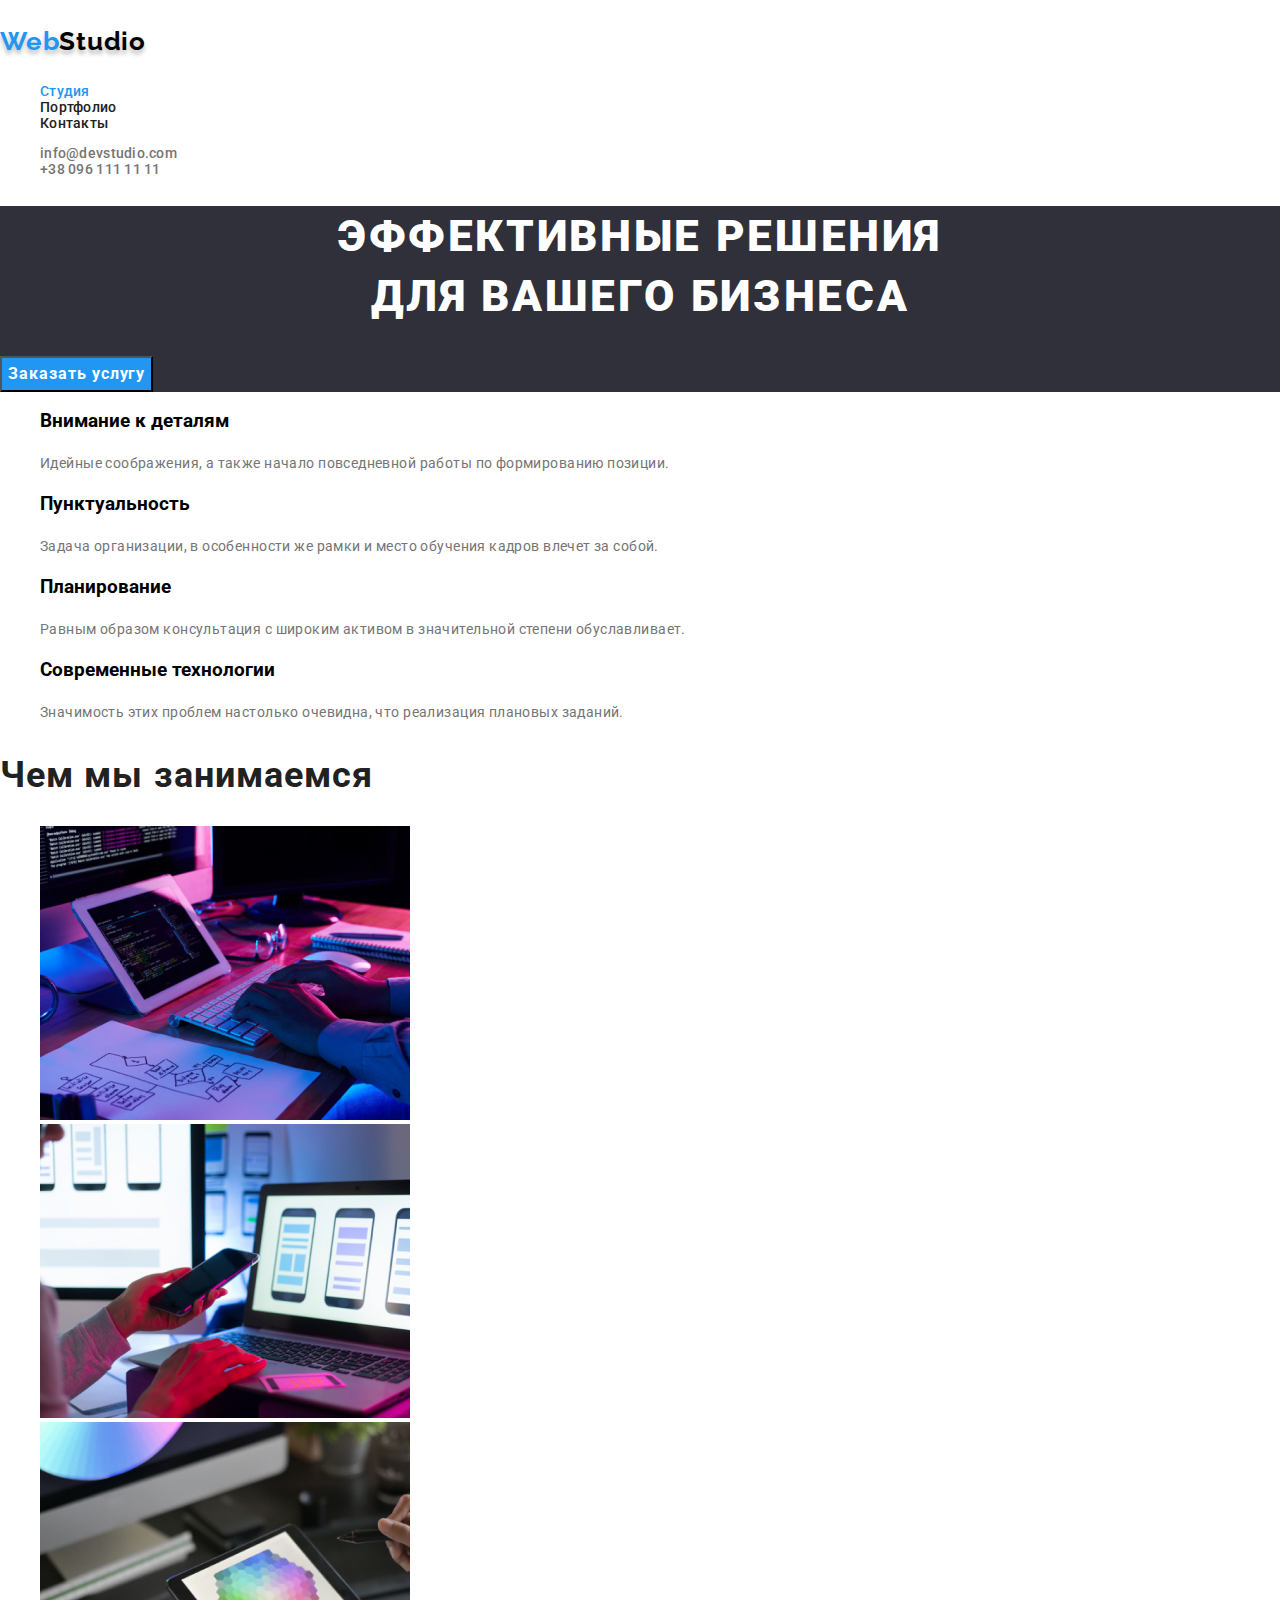
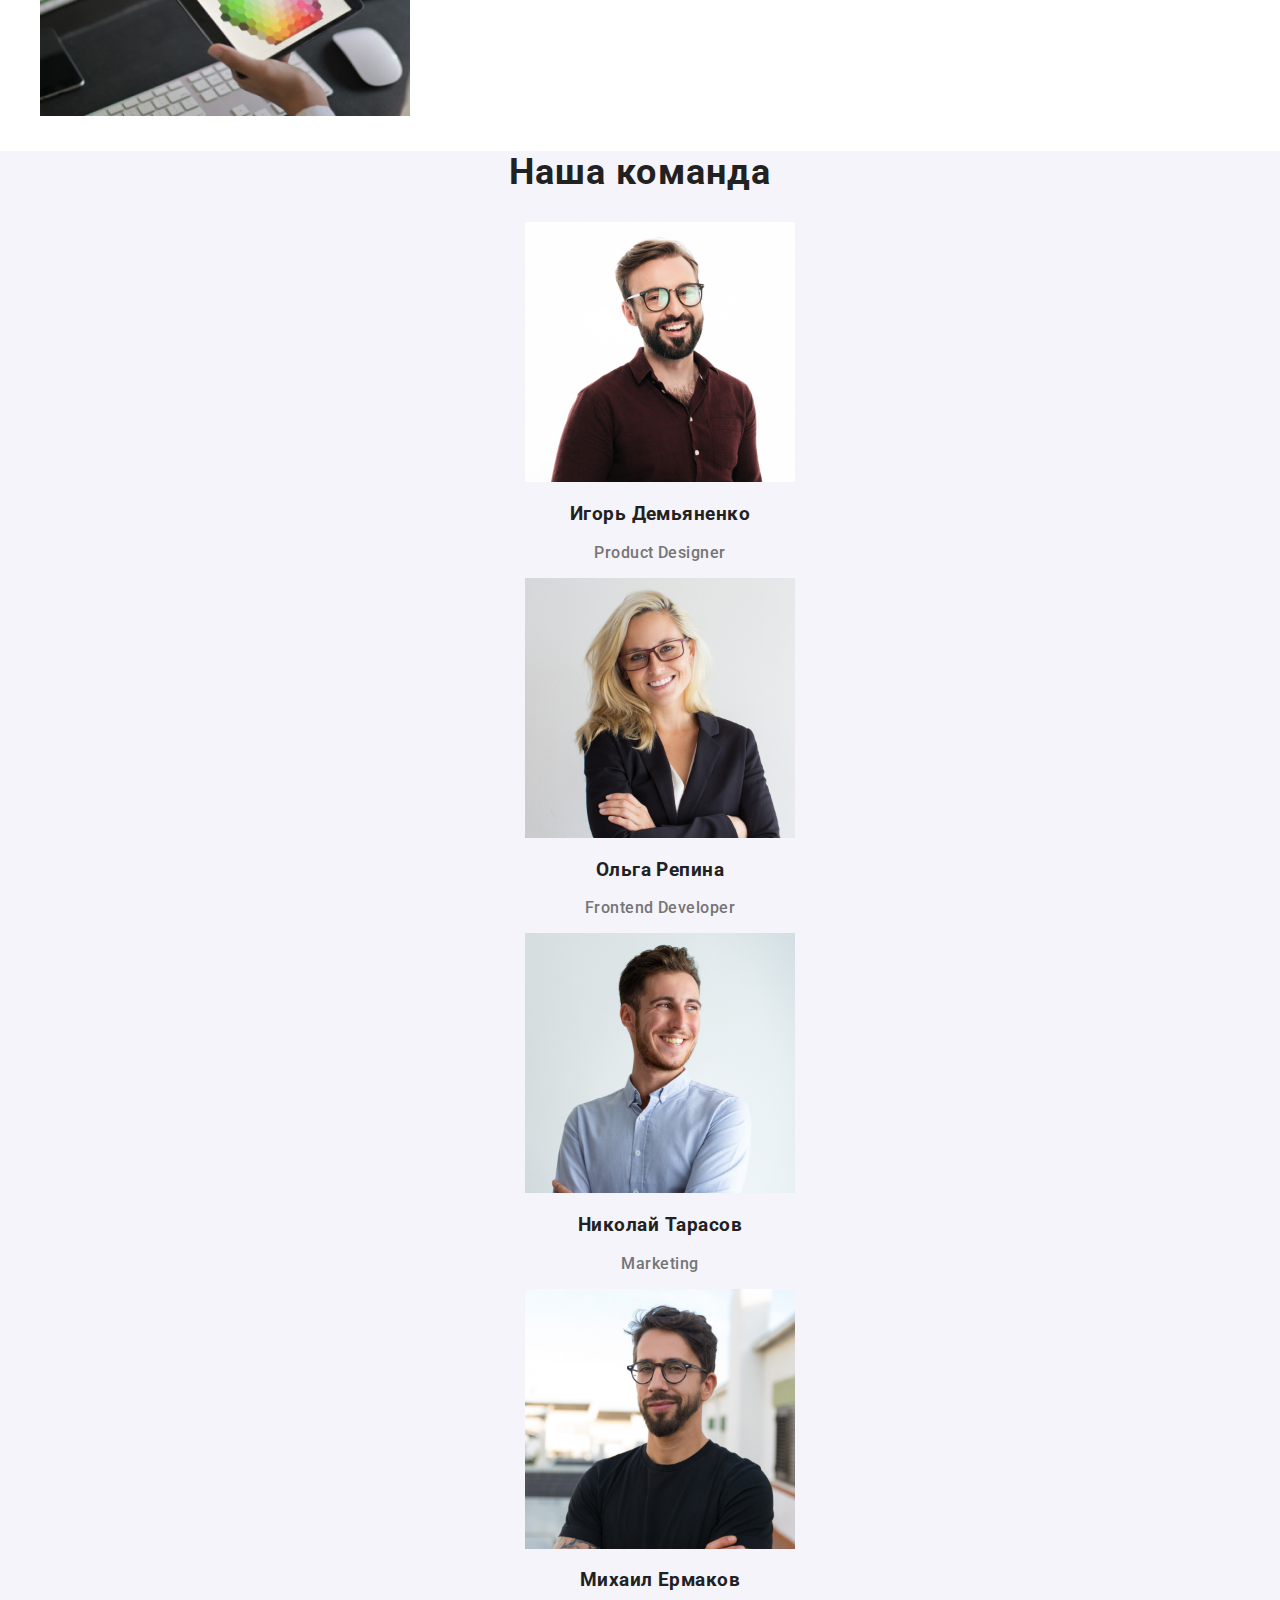
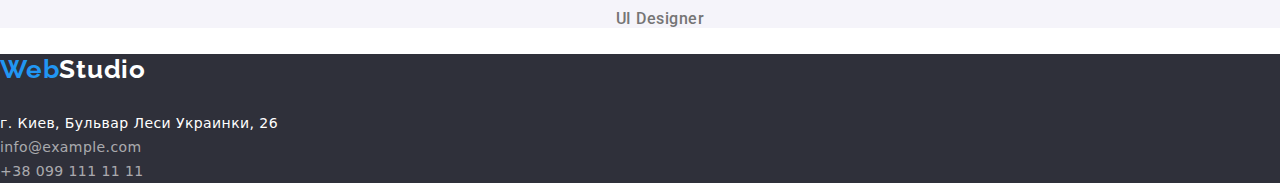
==== index.html @ c192c614 "create" ====
<!DOCTYPE html>
<!--goit-markup-hw-03 DENYS TYMOFIEIEV-->
<!--Главная страница Студия-->
<html lang="ru">
  <head>
    <meta charset="UTF-8" />
    <meta name="viewport" content="width=device-width, initial-scale=1.0" />
    <title>Web Studio</title>
    <!--Connect stylesheet file-->
    <link rel="stylesheet" href="./css/modern-normalize.css" />
    <link rel="stylesheet" href="./css/styles.css" />
    <link
      href="https://fonts.googleapis.com/css2?family=Raleway:wght@400;500;700&family=Roboto:wght@400;500;700;900&display=swap"
      rel="stylesheet"
    />
  </head>
  <body>
    <header>
      <!-- Main navigation block -->
      <nav>
        <!--Logo links in the header-->
        <a href="./">
          <p class="logo">
            <span class="logo-blue">Web</span
            ><span class="logo-black">Studio</span>
          </p>
        </a>
        <!--Navigation list links in header-->
        <ul>
          <li class="list"><a class="active-link" href="./">Студия</a></li>
          <li class="list"><a href="./portfolio.html">Портфолио</a></li>
          <li class="list"><a href="">Контакты</a></li>
        </ul>
      </nav>
      <!--Contacts links list in the header-->
      <ul>
        <li class="list-contacts">
          <a href="mailto:info@devstudio.com">
            info@devstudio.com
          </a>
        </li>
        <li class="list-contacts">
          <a href="tel:+380961111111">
            +38 096 111 11 11
          </a>
        </li>
      </ul>
    </header>
    <main>
      <!--Hero block div, image and section (text and button)-->
      <div>
        <section class="hero">
          <h1>
            Эффективные решения <br />
            для вашего бизнеса
          </h1>
          <button class="hero-button">Заказать услугу</button>
        </section>
      </div>
      <!--Section advantage block-->
      <section class="advantage">
        <ul>
          <li>
            <h3>Внимание к деталям</h3>
            <p>
              Идейные соображения, а также начало повседневной работы по
              формированию позиции.
            </p>
          </li>
          <li>
            <h3>Пунктуальность</h3>
            <p>
              Задача организации, в особенности же рамки и место обучения кадров
              влечет за собой.
            </p>
          </li>
          <li>
            <h3>Планирование</h3>
            <p>
              Равным образом консультация с широким активом в значительной
              степени обуславливает.
            </p>
          </li>
          <li>
            <h3>Современные технологии</h3>
            <p>
              Значимость этих проблем настолько очевидна, что реализация
              плановых заданий.
            </p>
          </li>
        </ul>
      </section>
      <!--What we doing block-->
      <section>
        <h2>Чем мы занимаемся</h2>
        <ul>
          <li>
            <a href=""
              ><img
                src="./images/img1.jpg"
                width="370"
                alt="Десктопное приложение"
            /></a>
          </li>
          <li>
            <a href=""
              ><img
                src="./images/img2.jpg"
                width="370"
                alt="Мобильное приложение"
            /></a>
          </li>
          <li>
            <a href=""
              ><img
                src="./images/img3.jpg"
                width="370"
                alt="Дизайнерское решение"
            /></a>
          </li>
        </ul>
      </section>
      <!--Our team block-->
      <section class="team">
        <h2>Наша команда</h2>
        <ul>
          <li>
            <img src="./images/igor1.jpg" width="270" alt="Парень" />
            <h3>Игорь Демьяненко</h3>
            <p>Product Designer</p>
          </li>
          <li>
            <img src="./images/olga2.jpg" width="270" alt="Девушка" />
            <h3>Ольга Репина</h3>
            <p>Frontend Developer</p>
          </li>
          <li>
            <img src="./images/nikola3.jpg" width="270" alt="Парень" />
            <h3>Николай Тарасов</h3>
            <p>Marketing</p>
          </li>
          <li>
            <img src="./images/michael4.jpg" width="270" alt="Парень" />
            <h3>Михаил Ермаков</h3>
            <p>UI Designer</p>
          </li>
        </ul>
      </section>
      <!--Footer area - down page-->
    </main>
    <footer>
      <!--Logo links in the header-->
      <a href="./">
        <p class="logodown">
          <span class="logo-blue">Web</span
          ><span class="logo-white">Studio</span>
        </p>
      </a>
      <address class="adr">
        <span>г. Киев, Бульвар Леси Украинки, 26</span> <br />
        <a href="mailto:info@example.com">
          info@example.com
        </a>
        <br />
        <a href="tel:+380991111111">
          +38 099 111 11 11
        </a>
      </address>
    </footer>
  </body>
</html>
---- css/styles.css ----
/*Палітра основних кольорів*/
/*Logo-blue color: #2196F3;*/
/*Logo-black color: #000000;*/
/*Logo-white color: #FFFFFF;*/
/*h2-text color: #212121;*/
/*p-text color: #757575;*/
/*footer-header background: #2F303A;*/
/*our team section background: #F5F4FA;*/
:root {
  --Logo-blue-color: #2196f3;
  --Logo-black-color: #000000;
  --Logo-white-color: #ffffff;
  --h2-text-color: #212121;
  --p-text-color: #757575;
  --footer-header-background: #2f303a;
  --our-team-background: #f5f4fa;
}
header {
  background-color: var(--Logo-white-color);
  font-family: Roboto;
  font-style: normal;
  font-weight: 500;
  font-size: 14px;
  line-height: 16px;
  letter-spacing: 0.02em;
}
main {
  font-family: Roboto;
}
a {
  text-decoration: none;
}
ul {
  list-style: none;
}
h2 {
  color: var(--h2-text-color);
  font-style: normal;
  font-weight: bold;
  font-size: 36px;
  line-height: 42px;
  letter-spacing: 0.03em;
}
footer {
  background-color: var(--footer-header-background);
}
address {
  font-style: normal;
  font-weight: normal;
  font-size: 14px;
  line-height: 24px;
  letter-spacing: 0.03em;
}
/*Logo style*/
p.logo {
  font-family: Raleway;
  font-style: normal;
  font-weight: bold;
  font-size: 26px;
  line-height: 31px;
  letter-spacing: 0.03em;
  text-shadow: 0px 4px 4px rgba(0, 0, 0, 0.25);
}
p.logo-portfolio {
  font-family: Raleway;
  font-style: normal;
  font-weight: bold;
  font-size: 26px;
  line-height: 31px;
  letter-spacing: 0.03em;
}
p.logodown {
  font-family: Raleway;
  font-style: normal;
  font-weight: bold;
  font-size: 26px;
  line-height: 31px;
  letter-spacing: 0.03em;
}
span.logo-blue {
  color: var(--Logo-blue-color);
}
span.logo-black {
  color: var(--Logo-black-color);
}
span.logo-white {
  color: var(--Logo-white-color);
}
.list > a {
  color: var(--h2-text-color);
}
.list > a:hover,
.list > a:focus {
  color: var(--Logo-blue-color);
}
.list-contacts > a {
  color: var(--p-text-color);
}
.list-contacts > a:hover,
.list-contacts > a:focus {
  color: var(--Logo-blue-color);
}
.hero {
  background-color: var(--footer-header-background);
  font-family: Roboto;
}
.hero > h1 {
  color: var(--Logo-white-color);
  font-family: Roboto;
  font-style: normal;
  font-weight: 900;
  font-size: 44px;
  line-height: 60px;
  text-align: center;
  letter-spacing: 0.06em;
  text-transform: uppercase;
}
.hero-button {
  background-color: var(--Logo-blue-color);
  color: var(--Logo-white-color);
  font-style: normal;
  font-weight: bold;
  font-size: 16px;
  line-height: 30px;
  display: flex;
  align-items: center;
  text-align: center;
  letter-spacing: 0.06em;
}
.hero-button:hover,
.hero-button:hover {
  background-color: var(--Logo-white-color);
  color: var(--Logo-blue-color);
  font-style: normal;
  font-weight: bold;
  font-size: 16px;
  line-height: 30px;
  display: flex;
  align-items: center;
  text-align: center;
  letter-spacing: 0.06em;
}
.advantage > h3 {
  color: var(--h2-text-color);
  font-style: normal;
  font-weight: bold;
  font-size: 14px;
  line-height: 16px;
  letter-spacing: 0.03em;
  text-transform: uppercase;
}
.advantage p {
  color: var(--p-text-color);
  font-style: normal;
  font-weight: normal;
  font-size: 14px;
  line-height: 24px;
  letter-spacing: 0.03em;
}
.team {
  background-color: var(--our-team-background);
  font-style: normal;
  font-weight: 500;
  font-size: 16px;
  line-height: 19px;
  text-align: center;
  letter-spacing: 0.03em;
}
.team h3 {
  color: var(--h2-text-color);
}
.team p {
  color: var(--p-text-color);
}
.adr span {
  color: var(--Logo-white-color);
}
.adr a {
  color: rgba(255, 255, 255, 0.6);
}
a.active-link {
  color: var(--Logo-blue-color);
}
button.filter {
  color: var(--h2-text-color);
  background-color: var(--our-team-background);
  font-style: normal;
  font-weight: 500;
  font-size: 16px;
  line-height: 26px;
  text-align: center;
  letter-spacing: 0.03em;
}
button.filter:hover,
button.active:focus {
  color: var(--Logo-white-color);
  background-color: var(--Logo-blue-color);
  font-style: normal;
  font-weight: 500;
  font-size: 16px;
  line-height: 26px;
  text-align: center;
  letter-spacing: 0.03em;
}
h2.img-head {
  color: var(--h2-text-color);
  font-style: normal;
  font-weight: bold;
  font-size: 18px;
  line-height: 36px;
  letter-spacing: 0.06em;
}
p.img-p {
  color: var(--p-text-color);
  font-style: normal;
  font-weight: normal;
  font-size: 16px;
  line-height: 30px;
  letter-spacing: 0.03em;
}
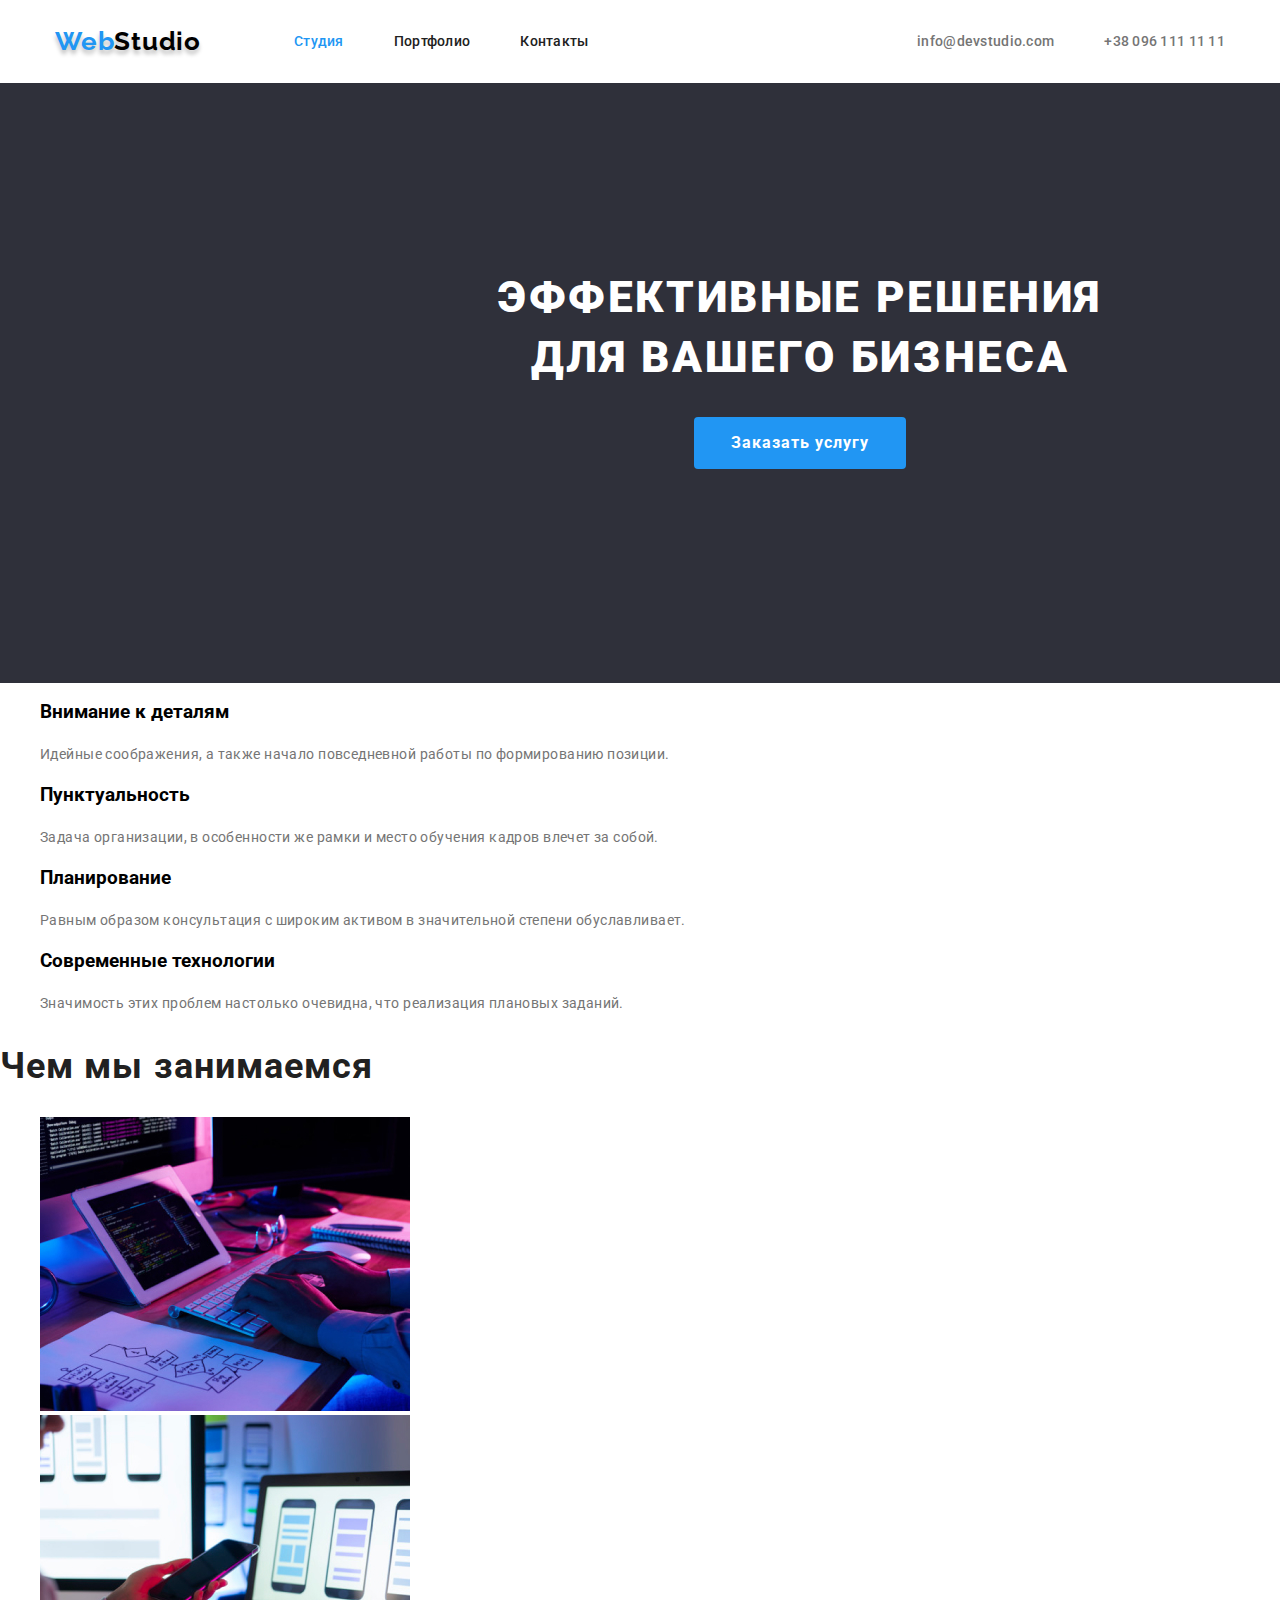
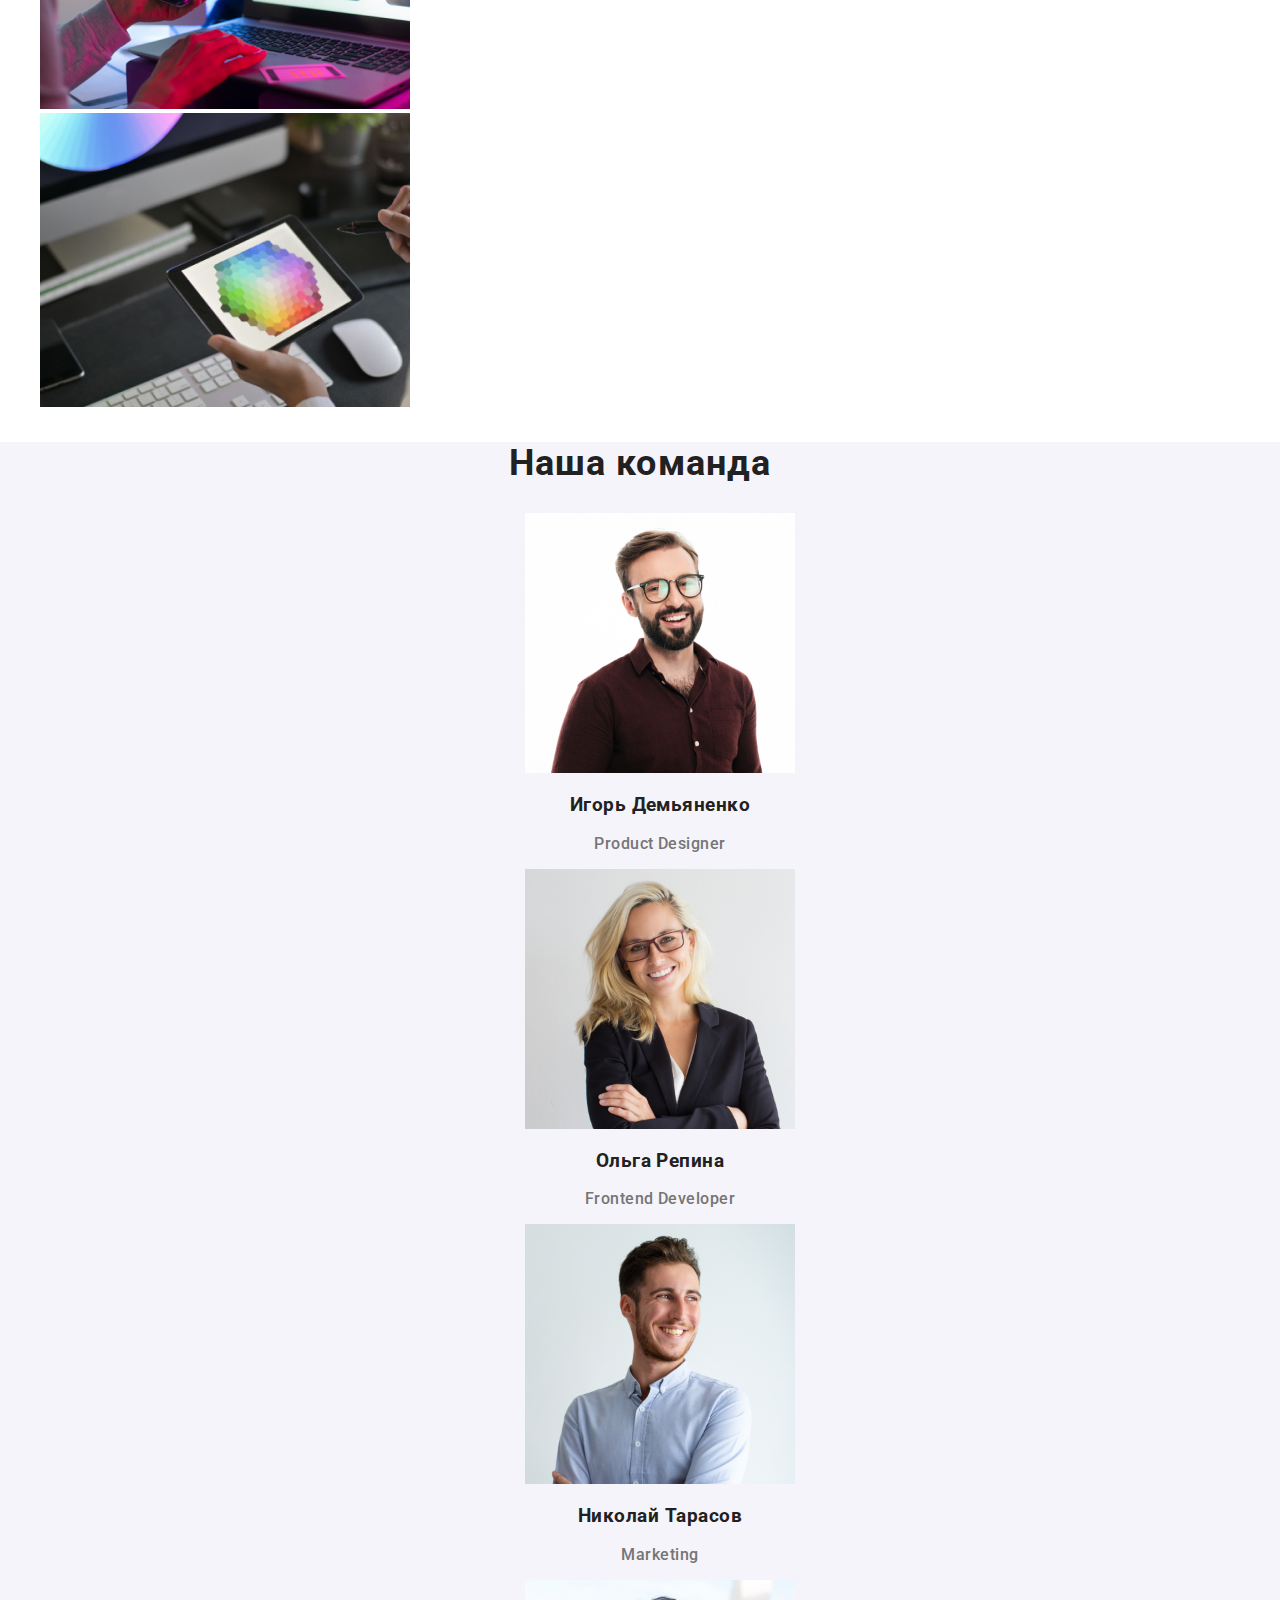
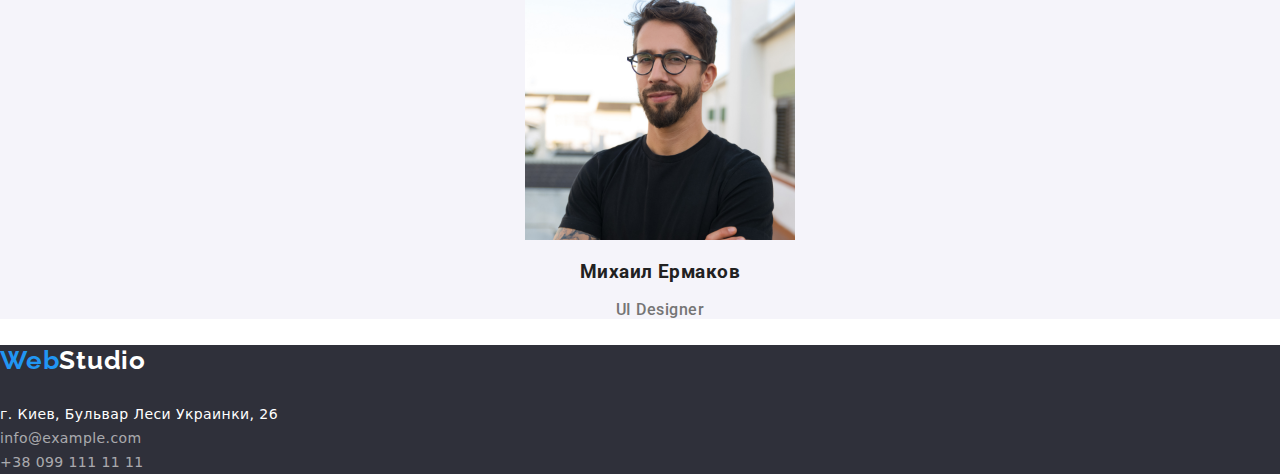
==== commit 39565fa2: "index--header+hero -finished" ====
--- a/index.html
+++ b/index.html
@@ -7,15 +7,15 @@
     <meta name="viewport" content="width=device-width, initial-scale=1.0" />
     <title>Web Studio</title>
     <!--Connect stylesheet file-->
-    <link rel="stylesheet" href="./css/modern-normalize.css" />
-    <link rel="stylesheet" href="./css/styles.css" />
     <link
       href="https://fonts.googleapis.com/css2?family=Raleway:wght@400;500;700&family=Roboto:wght@400;500;700;900&display=swap"
       rel="stylesheet"
     />
+    <link rel="stylesheet" href="./css/modern-normalize.css" />
+    <link rel="stylesheet" href="./css/styles.css" />
   </head>
   <body>
-    <header>
+    <header class="container">
       <!-- Main navigation block -->
       <nav>
         <!--Logo links in the header-->
@@ -26,29 +26,25 @@
           </p>
         </a>
         <!--Navigation list links in header-->
-        <ul>
+        <ul class="nav-block">
           <li class="list"><a class="active-link" href="./">Студия</a></li>
           <li class="list"><a href="./portfolio.html">Портфолио</a></li>
           <li class="list"><a href="">Контакты</a></li>
         </ul>
       </nav>
       <!--Contacts links list in the header-->
-      <ul>
+      <ul class="ul-contacts">
         <li class="list-contacts">
-          <a href="mailto:info@devstudio.com">
-            info@devstudio.com
-          </a>
+          <a href="mailto:info@devstudio.com"> info@devstudio.com </a>
         </li>
         <li class="list-contacts">
-          <a href="tel:+380961111111">
-            +38 096 111 11 11
-          </a>
+          <a href="tel:+380961111111"> +38 096 111 11 11 </a>
         </li>
       </ul>
     </header>
     <main>
       <!--Hero block div, image and section (text and button)-->
-      <div>
+      <div class="hero-div">
         <section class="hero">
           <h1>
             Эффективные решения <br />
@@ -158,13 +154,9 @@
       </a>
       <address class="adr">
         <span>г. Киев, Бульвар Леси Украинки, 26</span> <br />
-        <a href="mailto:info@example.com">
-          info@example.com
-        </a>
+        <a href="mailto:info@example.com"> info@example.com </a>
         <br />
-        <a href="tel:+380991111111">
-          +38 099 111 11 11
-        </a>
+        <a href="tel:+380991111111"> +38 099 111 11 11 </a>
       </address>
     </footer>
   </body>
--- a/css/styles.css
+++ b/css/styles.css
@@ -16,12 +16,15 @@
   --our-team-background: #f5f4fa;
 }
 header {
+  display: flex;
+  align-items: center;
+
   background-color: var(--Logo-white-color);
   font-family: Roboto;
   font-style: normal;
   font-weight: 500;
   font-size: 14px;
-  line-height: 16px;
+  line-height: 1.14;
   letter-spacing: 0.02em;
 }
 main {
@@ -33,6 +36,10 @@
 ul {
   list-style: none;
 }
+h1 {
+  margin-top: 0;
+  margin-bottom: 0;
+}
 h2 {
   color: var(--h2-text-color);
   font-style: normal;
@@ -52,6 +59,10 @@
   letter-spacing: 0.03em;
 }
 /*Logo style*/
+nav > a {
+  display: block;
+  margin-right: 93px;
+}
 p.logo {
   font-family: Raleway;
   font-style: normal;
@@ -86,6 +97,18 @@
 span.logo-white {
   color: var(--Logo-white-color);
 }
+nav {
+  display: flex;
+  align-items: center;
+}
+/*Загальні параметри контейнера для макета*/
+.container {
+  width: 1200px;
+  padding-left: 15px;
+  padding-right: 15px;
+  margin-left: auto;
+  margin-right: auto;
+}
 .list > a {
   color: var(--h2-text-color);
 }
@@ -93,6 +116,15 @@
 .list > a:focus {
   color: var(--Logo-blue-color);
 }
+/*Пошта та телефон в хедері*/
+.ul-contacts {
+  display: flex;
+  align-items: center;
+  margin-left: auto;
+}
+.ul-contacts li:not(:last-child) {
+  margin-right: 50px;
+}
 .list-contacts > a {
   color: var(--p-text-color);
 }
@@ -100,7 +132,23 @@
 .list-contacts > a:focus {
   color: var(--Logo-blue-color);
 }
+/* nav-block стилі для блоку посилань хедера*/
+.nav-block {
+  display: flex;
+  padding-left: 0;
+}
+.nav-block li:not(:last-child) {
+  margin-right: 50px;
+}
 .hero {
+  display: flex;
+  flex-direction: column;
+  justify-content: center;
+  align-items: center;
+  width: 1600px;
+  height: 600px;
+  margin-right: auto;
+  margin-left: auto;
   background-color: var(--footer-header-background);
   font-family: Roboto;
 }
@@ -116,15 +164,18 @@
   text-transform: uppercase;
 }
 .hero-button {
+  box-sizing: content-box;
+  width: 200px;
+  height: 50px;
+  margin: 30px;
+  border: var(--Logo-blue-color);
+  border-radius: 4px;
   background-color: var(--Logo-blue-color);
   color: var(--Logo-white-color);
   font-style: normal;
   font-weight: bold;
   font-size: 16px;
   line-height: 30px;
-  display: flex;
-  align-items: center;
-  text-align: center;
   letter-spacing: 0.06em;
 }
 .hero-button:hover,
@@ -135,8 +186,6 @@
   font-weight: bold;
   font-size: 16px;
   line-height: 30px;
-  display: flex;
-  align-items: center;
   text-align: center;
   letter-spacing: 0.06em;
 }
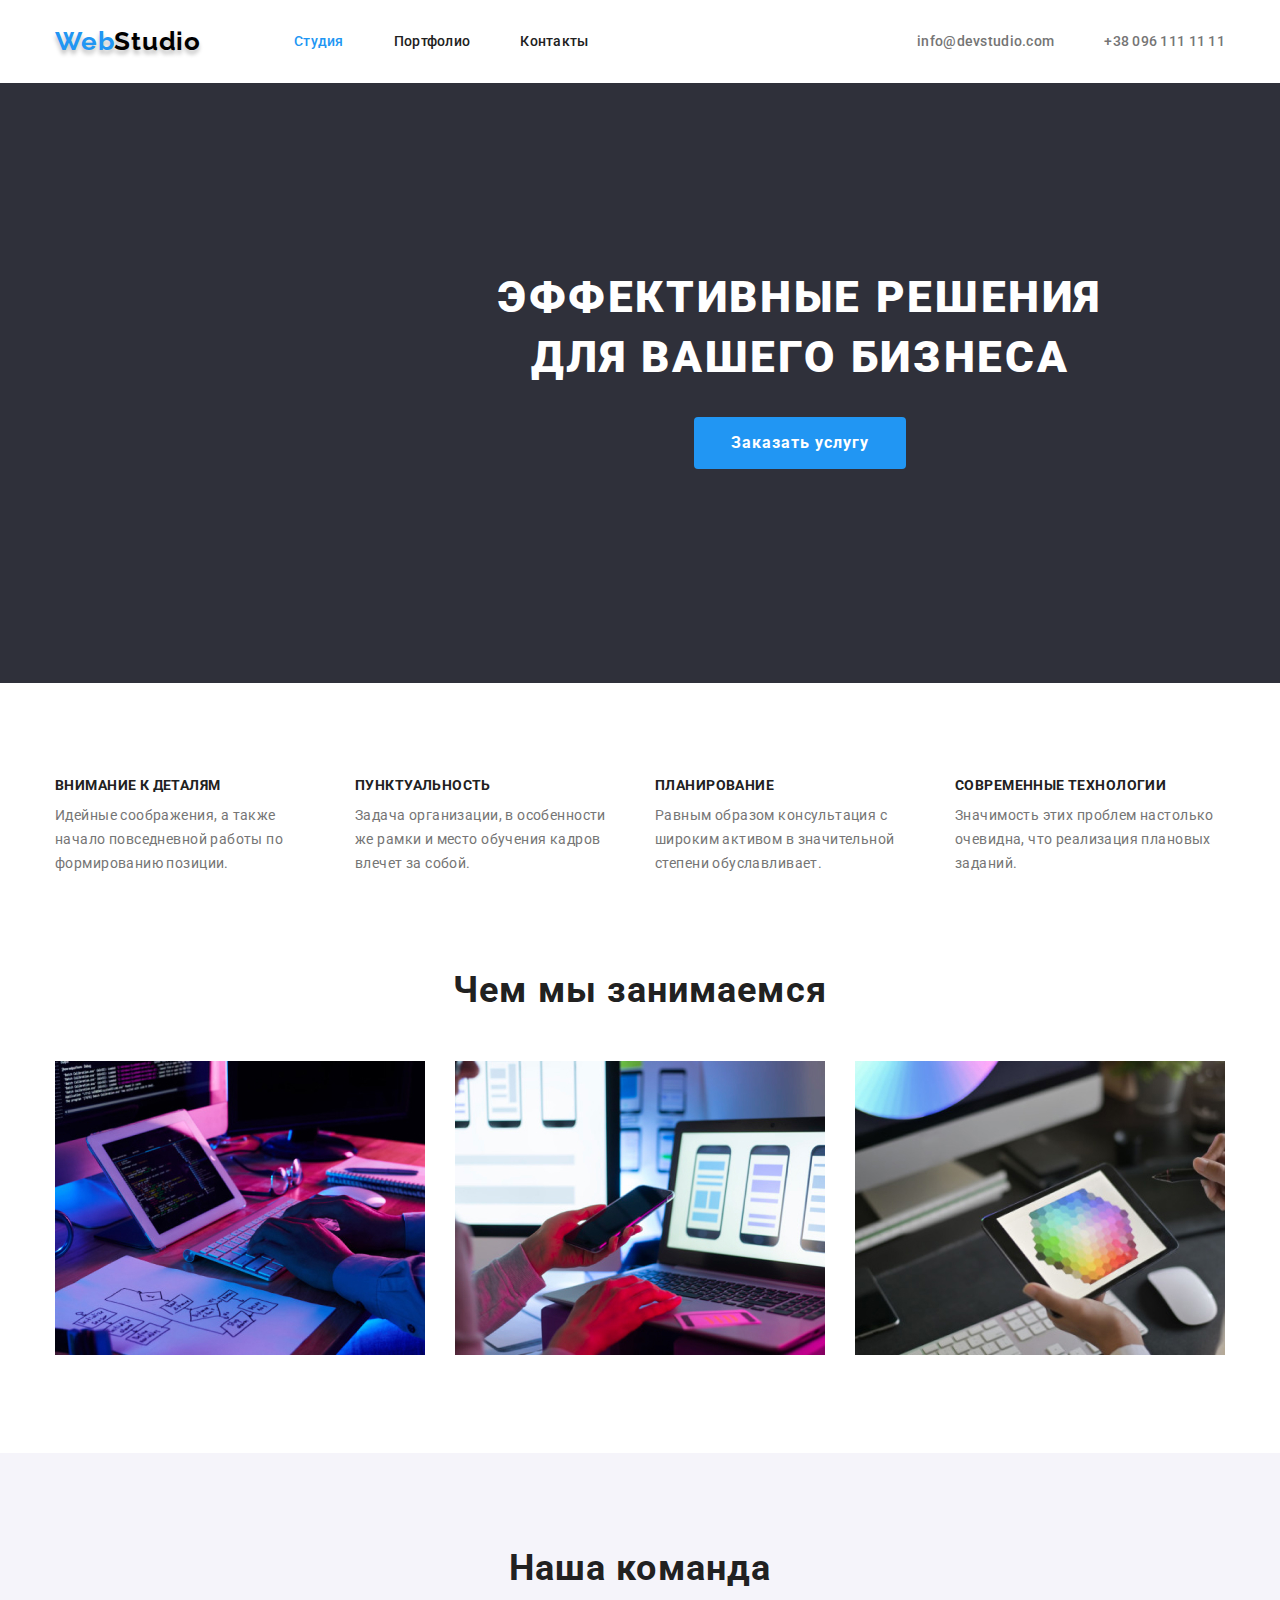
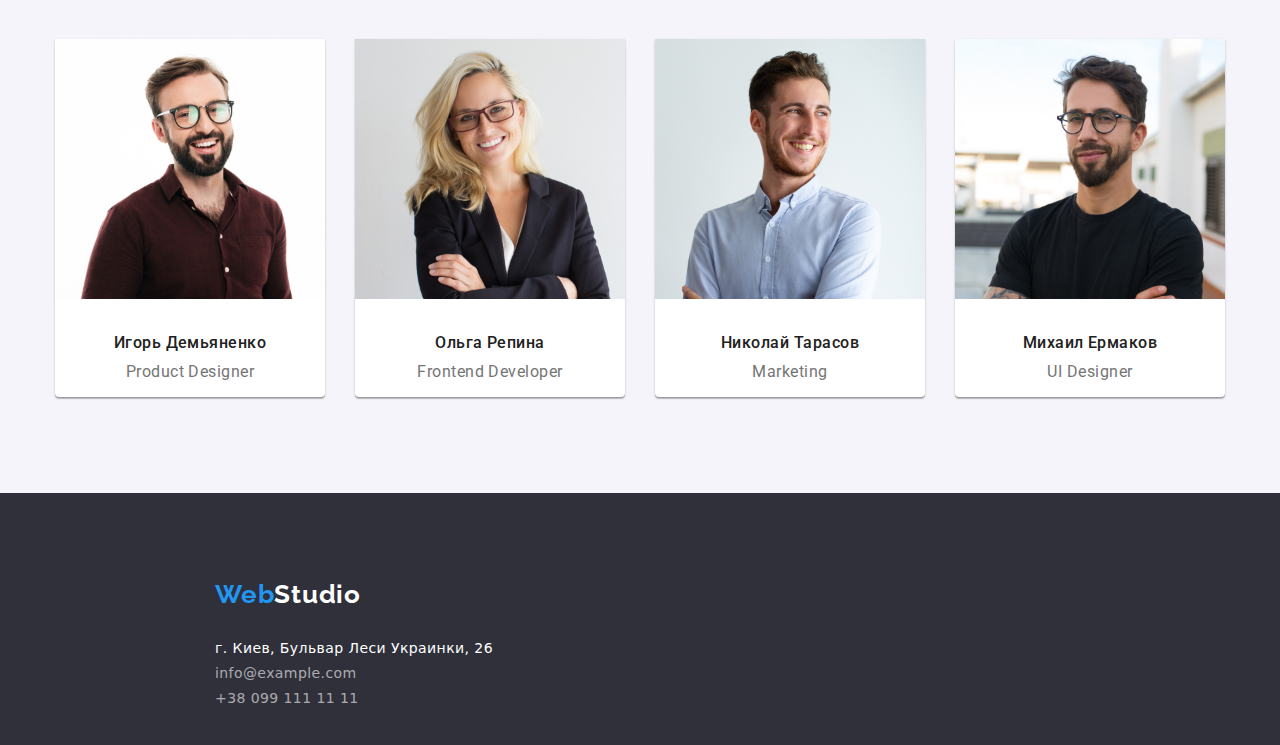
==== commit cb1b6bc2: "index-finish" ====
--- a/index.html
+++ b/index.html
@@ -54,7 +54,7 @@
         </section>
       </div>
       <!--Section advantage block-->
-      <section class="advantage">
+      <section class="advantage container">
         <ul>
           <li>
             <h3>Внимание к деталям</h3>
@@ -87,9 +87,9 @@
         </ul>
       </section>
       <!--What we doing block-->
-      <section>
+      <section class="wedo container">
         <h2>Чем мы занимаемся</h2>
-        <ul>
+        <ul class="wedo-img">
           <li>
             <a href=""
               ><img
@@ -146,18 +146,21 @@
     </main>
     <footer>
       <!--Logo links in the header-->
-      <a href="./">
-        <p class="logodown">
-          <span class="logo-blue">Web</span
-          ><span class="logo-white">Studio</span>
-        </p>
-      </a>
-      <address class="adr">
-        <span>г. Киев, Бульвар Леси Украинки, 26</span> <br />
-        <a href="mailto:info@example.com"> info@example.com </a>
-        <br />
-        <a href="tel:+380991111111"> +38 099 111 11 11 </a>
-      </address>
+      <div>
+        <a href="./">
+          <p class="logodown">
+            <span class="logo-blue">Web</span
+            ><span class="logo-white">Studio</span>
+          </p>
+        </a>
+
+        <address class="adr">
+          <span>г. Киев, Бульвар Леси Украинки, 26</span> <br />
+          <a href="mailto:info@example.com"> info@example.com </a>
+          <br />
+          <a href="tel:+380991111111"> +38 099 111 11 11 </a>
+        </address>
+      </div>
     </footer>
   </body>
 </html>
--- a/css/styles.css
+++ b/css/styles.css
@@ -35,12 +35,16 @@
 }
 ul {
   list-style: none;
+  padding-left: 0;
 }
 h1 {
   margin-top: 0;
   margin-bottom: 0;
 }
 h2 {
+  margin-top: 0;
+  margin-bottom: 0;
+
   color: var(--h2-text-color);
   font-style: normal;
   font-weight: bold;
@@ -49,6 +53,11 @@
   letter-spacing: 0.03em;
 }
 footer {
+  display: flex;
+  max-width: 1600px;
+  min-height: 252px;
+  margin-left: auto;
+  margin-right: auto;
   background-color: var(--footer-header-background);
 }
 address {
@@ -81,6 +90,7 @@
   letter-spacing: 0.03em;
 }
 p.logodown {
+  margin: 0px, 0px, 20px, 0px;
   font-family: Raleway;
   font-style: normal;
   font-weight: bold;
@@ -140,6 +150,7 @@
 .nav-block li:not(:last-child) {
   margin-right: 50px;
 }
+/* Оформлення ГЕРОЯ*/
 .hero {
   display: flex;
   flex-direction: column;
@@ -189,7 +200,11 @@
   text-align: center;
   letter-spacing: 0.06em;
 }
-.advantage > h3 {
+/*Оформлення ПЕРЕВАГИ*/
+.advantage h3 {
+  margin-top: 0;
+  margin-bottom: 10px;
+
   color: var(--h2-text-color);
   font-style: normal;
   font-weight: bold;
@@ -199,6 +214,9 @@
   text-transform: uppercase;
 }
 .advantage p {
+  max-width: 270px;
+  margin: 0;
+
   color: var(--p-text-color);
   font-style: normal;
   font-weight: normal;
@@ -206,7 +224,44 @@
   line-height: 24px;
   letter-spacing: 0.03em;
 }
+.advantage ul {
+  display: flex;
+  margin-top: 94px;
+  margin-bottom: 0;
+  justify-content: space-between;
+}
+/* Оформлення ЧИМ МИ ЗАЙМАЄМОСЯ */
+.wedo {
+  flex-direction: column;
+  margin-bottom: 0px;
+}
+.wedo > h2 {
+  text-align: center;
+  margin-top: 94px;
+  margin-bottom: 0px;
+}
+.wedo-img a {
+  display: block;
+  margin-bottom: 0px;
+}
+.wedo-img {
+  display: flex;
+  justify-content: space-between;
+  margin-top: 50px;
+  margin-bottom: 0px;
+}
+/* Оформлення Наша Команда*/
 .team {
+  display: flex;
+  flex-direction: column;
+  margin-left: auto;
+  margin-right: auto;
+  justify-content: center;
+  align-items: center;
+  margin-top: 94px;
+  max-width: 1600px;
+  max-height: 648px;
+
   background-color: var(--our-team-background);
   font-style: normal;
   font-weight: 500;
@@ -215,17 +270,85 @@
   text-align: center;
   letter-spacing: 0.03em;
 }
+.team > h2 {
+  margin-top: 94px;
+  font-style: normal;
+  font-weight: bold;
+  font-size: 36px;
+  line-height: 42px;
+  text-align: center;
+  letter-spacing: 0.03em;
+}
+.team > ul {
+  display: flex;
+  margin-top: 50px;
+  margin-bottom: 96px;
+  margin-left: auto;
+  margin-right: auto;
+  justify-content: space-between;
+}
+.team li {
+  max-width: 270px;
+  max-height: 368px;
+
+  background-color: var(--Logo-white-color);
+  box-shadow: 0px 1px 3px rgba(0, 0, 0, 0.12), 0px 1px 1px rgba(0, 0, 0, 0.14),
+    0px 2px 1px rgba(0, 0, 0, 0.2);
+  border-radius: 0px 0px 4px 4px;
+}
+.team li:not(:last-child) {
+  margin-right: 30px;
+}
 .team h3 {
-  color: var(--h2-text-color);
+  margin-top: 30px;
+  margin-bottom: 0px;
+  color: var(--h2-text-color);
+  font-style: normal;
+  font-weight: 500;
+  font-size: 16px;
+  line-height: 19px;
+  text-align: center;
+  letter-spacing: 0.03em;
 }
 .team p {
+  margin-top: 10px;
   color: var(--p-text-color);
+  font-style: normal;
+  font-weight: normal;
+  font-size: 16px;
+  line-height: 19px;
+  text-align: center;
+  letter-spacing: 0.03em;
+}
+/*Елементи підвалу*/
+footer > a > p {
+  margin-top: 0;
+}
+footer > div {
+  display: flex;
+  flex-direction: column;
+  margin-top: 60px;
+  margin-left: 215px;
 }
 .adr span {
-  color: var(--Logo-white-color);
+  margin-bottom: 9px;
+  color: var(--Logo-white-color);
+  font-style: normal;
+  font-weight: normal;
+  font-size: 14px;
+  line-height: 1.71;
+  /* or 171% */
+  letter-spacing: 0.03em;
 }
 .adr a {
   color: rgba(255, 255, 255, 0.6);
+  font-style: normal;
+  font-weight: normal;
+  font-size: 14px;
+  line-height: 1.71;
+  /* or 171% */
+  letter-spacing: 0.03em;
+  margin-bottom: 9px;
 }
 a.active-link {
   color: var(--Logo-blue-color);
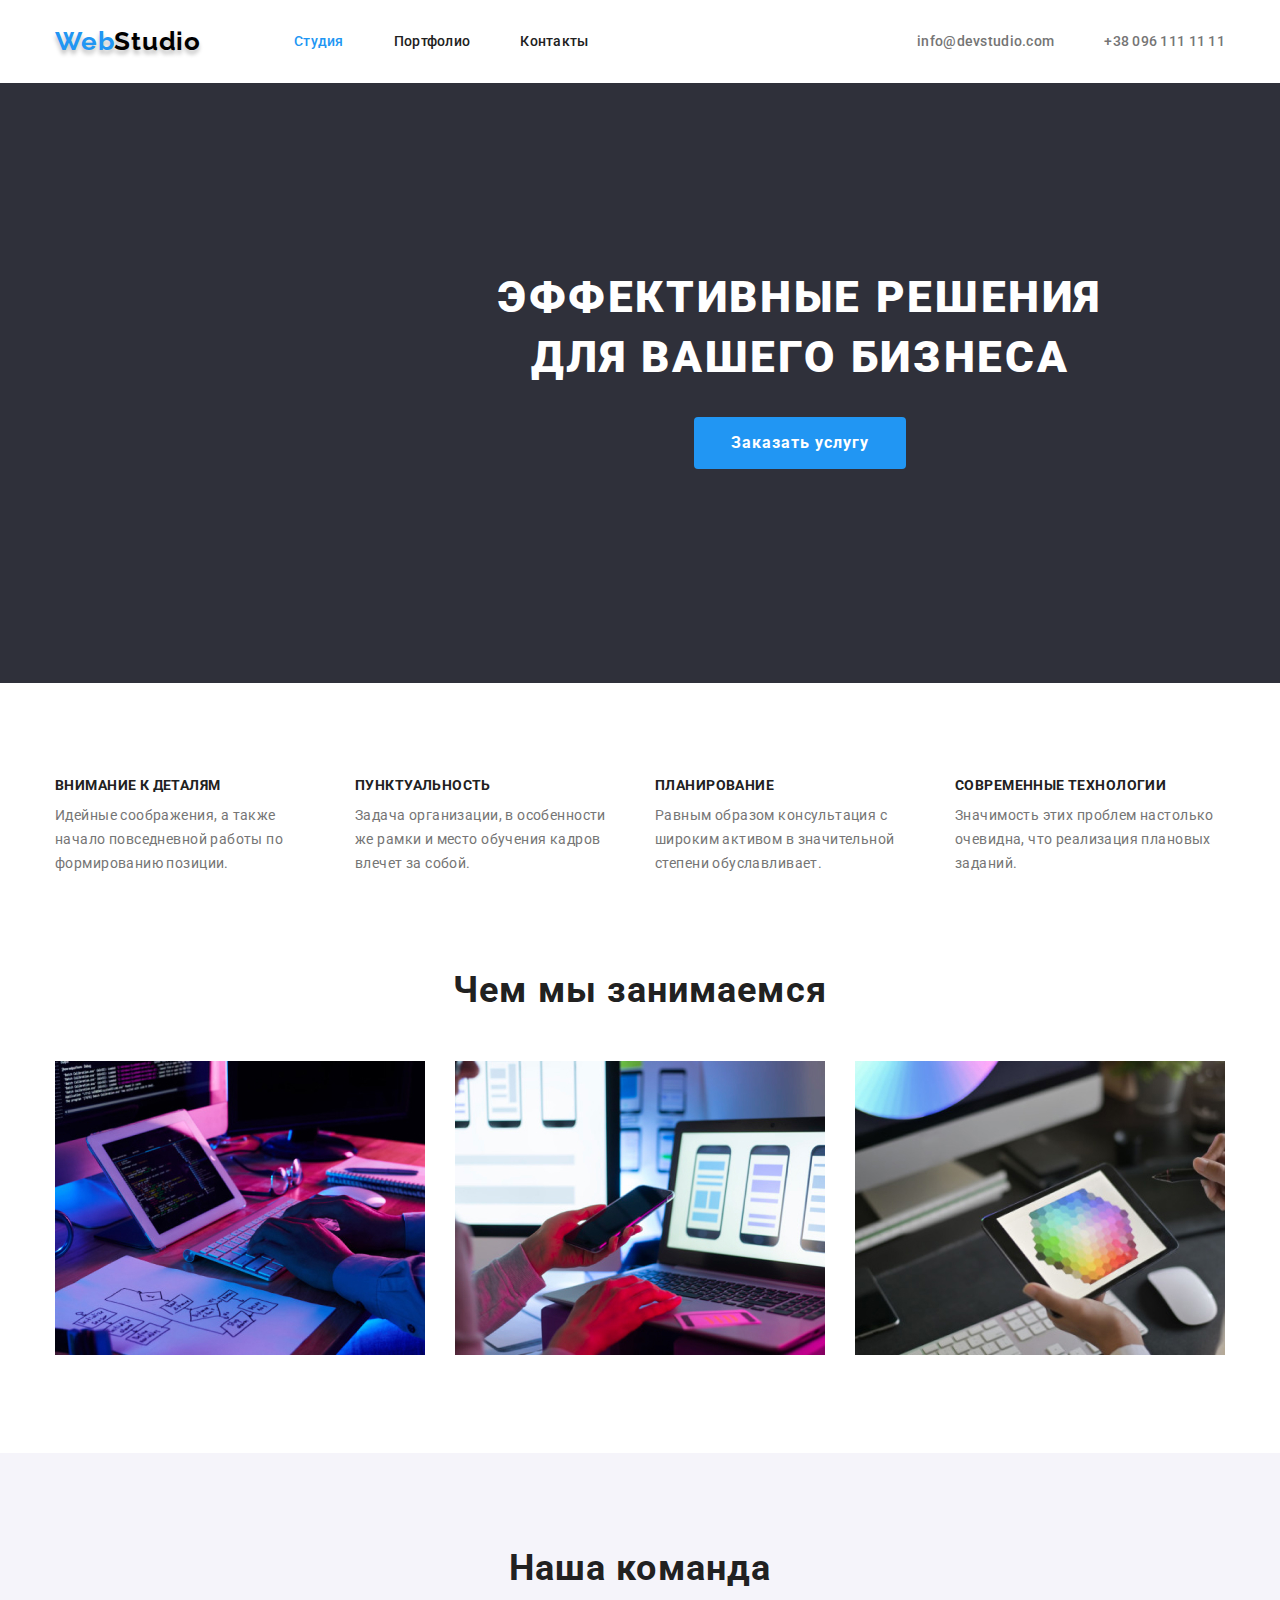
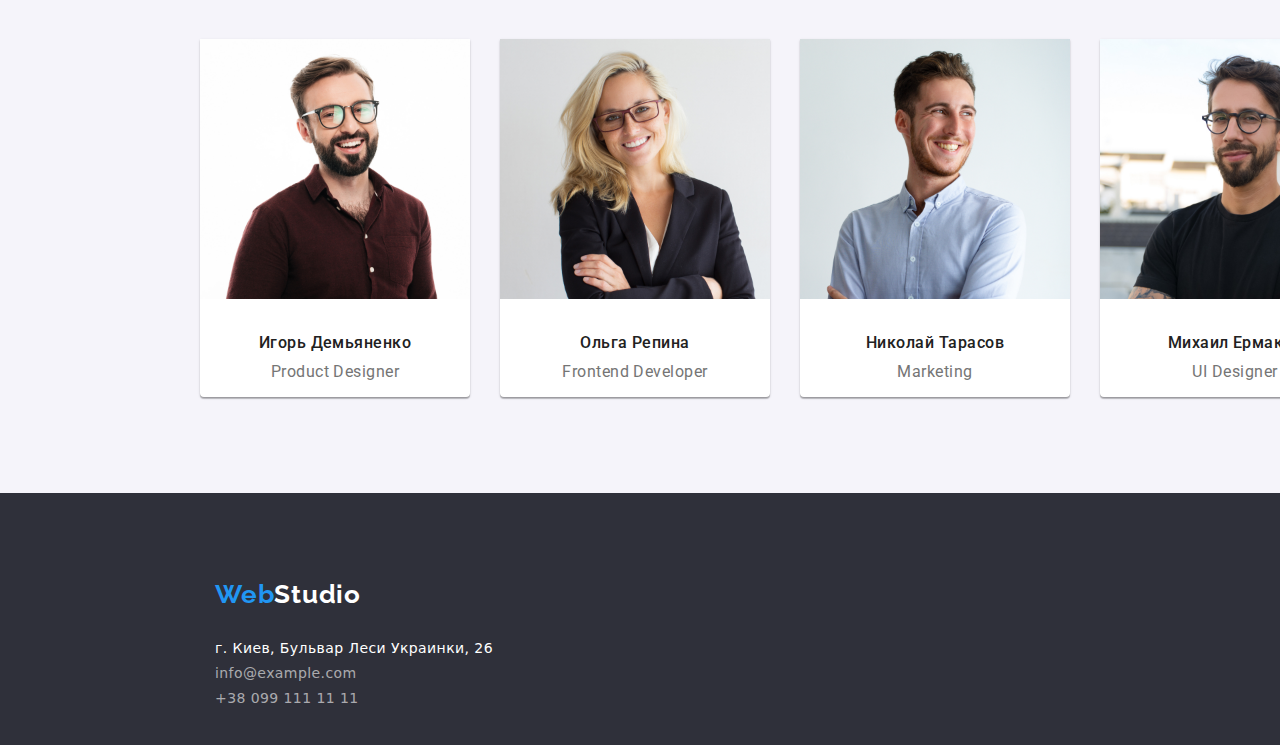
==== commit f487b493: "HW3 ver.2" ====
--- a/index.html
+++ b/index.html
@@ -44,7 +44,7 @@
     </header>
     <main>
       <!--Hero block div, image and section (text and button)-->
-      <div class="hero-div">
+      <div>
         <section class="hero">
           <h1>
             Эффективные решения <br />
@@ -153,7 +153,6 @@
             ><span class="logo-white">Studio</span>
           </p>
         </a>
-
         <address class="adr">
           <span>г. Киев, Бульвар Леси Украинки, 26</span> <br />
           <a href="mailto:info@example.com"> info@example.com </a>
--- a/css/styles.css
+++ b/css/styles.css
@@ -54,8 +54,11 @@
 }
 footer {
   display: flex;
-  max-width: 1600px;
+  box-sizing: content-box;
+  max-width: 1200px;
   min-height: 252px;
+  padding-left: 200px;
+  padding-right: 200px;
   margin-left: auto;
   margin-right: auto;
   background-color: var(--footer-header-background);
@@ -119,6 +122,14 @@
   margin-left: auto;
   margin-right: auto;
 }
+.container-head {
+  box-sizing: content-box;
+  width: 1200px;
+  padding-left: 200px;
+  paddin-right: 200px;
+  margin-left: auto;
+  margin-right: auto;
+}
 .list > a {
   color: var(--h2-text-color);
 }
@@ -153,11 +164,14 @@
 /* Оформлення ГЕРОЯ*/
 .hero {
   display: flex;
+  box-sizing: content-box;
   flex-direction: column;
   justify-content: center;
   align-items: center;
-  width: 1600px;
+  width: 1200px;
   height: 600px;
+  padding-left: 200px;
+  padding-right: 200px;
   margin-right: auto;
   margin-left: auto;
   background-color: var(--footer-header-background);
@@ -253,14 +267,17 @@
 /* Оформлення Наша Команда*/
 .team {
   display: flex;
+  box-sizing: content-box;
   flex-direction: column;
   margin-left: auto;
   margin-right: auto;
   justify-content: center;
   align-items: center;
   margin-top: 94px;
-  max-width: 1600px;
+  max-width: 1200px;
   max-height: 648px;
+  padding-left: 200px;
+  padding-right: 200px;
 
   background-color: var(--our-team-background);
   font-style: normal;
@@ -328,7 +345,7 @@
   display: flex;
   flex-direction: column;
   margin-top: 60px;
-  margin-left: 215px;
+  margin-left: 15px;
 }
 .adr span {
   margin-bottom: 9px;
@@ -354,6 +371,7 @@
   color: var(--Logo-blue-color);
 }
 button.filter {
+  padding: 6px 22px 6px 22px;
   color: var(--h2-text-color);
   background-color: var(--our-team-background);
   font-style: normal;
@@ -362,6 +380,9 @@
   line-height: 26px;
   text-align: center;
   letter-spacing: 0.03em;
+  border-radius: 4px;
+  box-shadow: none;
+  border: none;
 }
 button.filter:hover,
 button.active:focus {
@@ -373,6 +394,8 @@
   line-height: 26px;
   text-align: center;
   letter-spacing: 0.03em;
+  border-color: var(--Logo-white-color);
+  box-shadow: 0px 4px 5px 0 rgba(0, 0, 0, 0.5); /* Параметры тени */
 }
 h2.img-head {
   color: var(--h2-text-color);
@@ -390,3 +413,55 @@
   line-height: 30px;
   letter-spacing: 0.03em;
 }
+/* PORTFOLIO - PAGE Styles*/
+/* PORTFOLIO - PAGE Styles*/
+/* PORTFOLIO - PAGE Styles*/
+
+.no-display {
+  display: none;
+}
+.search-menu {
+  display: flex;
+  justify-content: center;
+  margin-top: 87px;
+  margin-bottom: 50px;
+}
+.search-menu > li:not(:last-child) {
+  margin-right: 8px;
+}
+.portfolio-content {
+  display: flex;
+  flex-direction: column;
+  justify-content: center;
+}
+.portfolio-projects {
+  display: flex;
+  flex-wrap: wrap;
+  justify-content: center;
+  margin-top: 0px;
+}
+.portfolio-projects > li {
+  box-sizing: border-box;
+  max-width: 370px;
+  max-height: 404px;
+  border-style: solid;
+  border-width: 1px;
+  border-color: #eeeeee;
+}
+.portfolio-projects > li:not(:nth-last-child(-n + 3)) {
+  margin-bottom: 30px;
+}
+.portfolio-projects > li:nth-last-child(-n + 3) {
+  margin-bottom: 101px;
+}
+.portfolio-projects > li:not(:nth-child(3n + 0)) {
+  margin-right: 30px;
+}
+.portfolio-projects > li > a > h2 {
+  margin-left: 24px;
+  margin-top: 20px;
+}
+.portfolio-projects > li > a > p {
+  margin-left: 24px;
+  margin-top: 4px;
+}
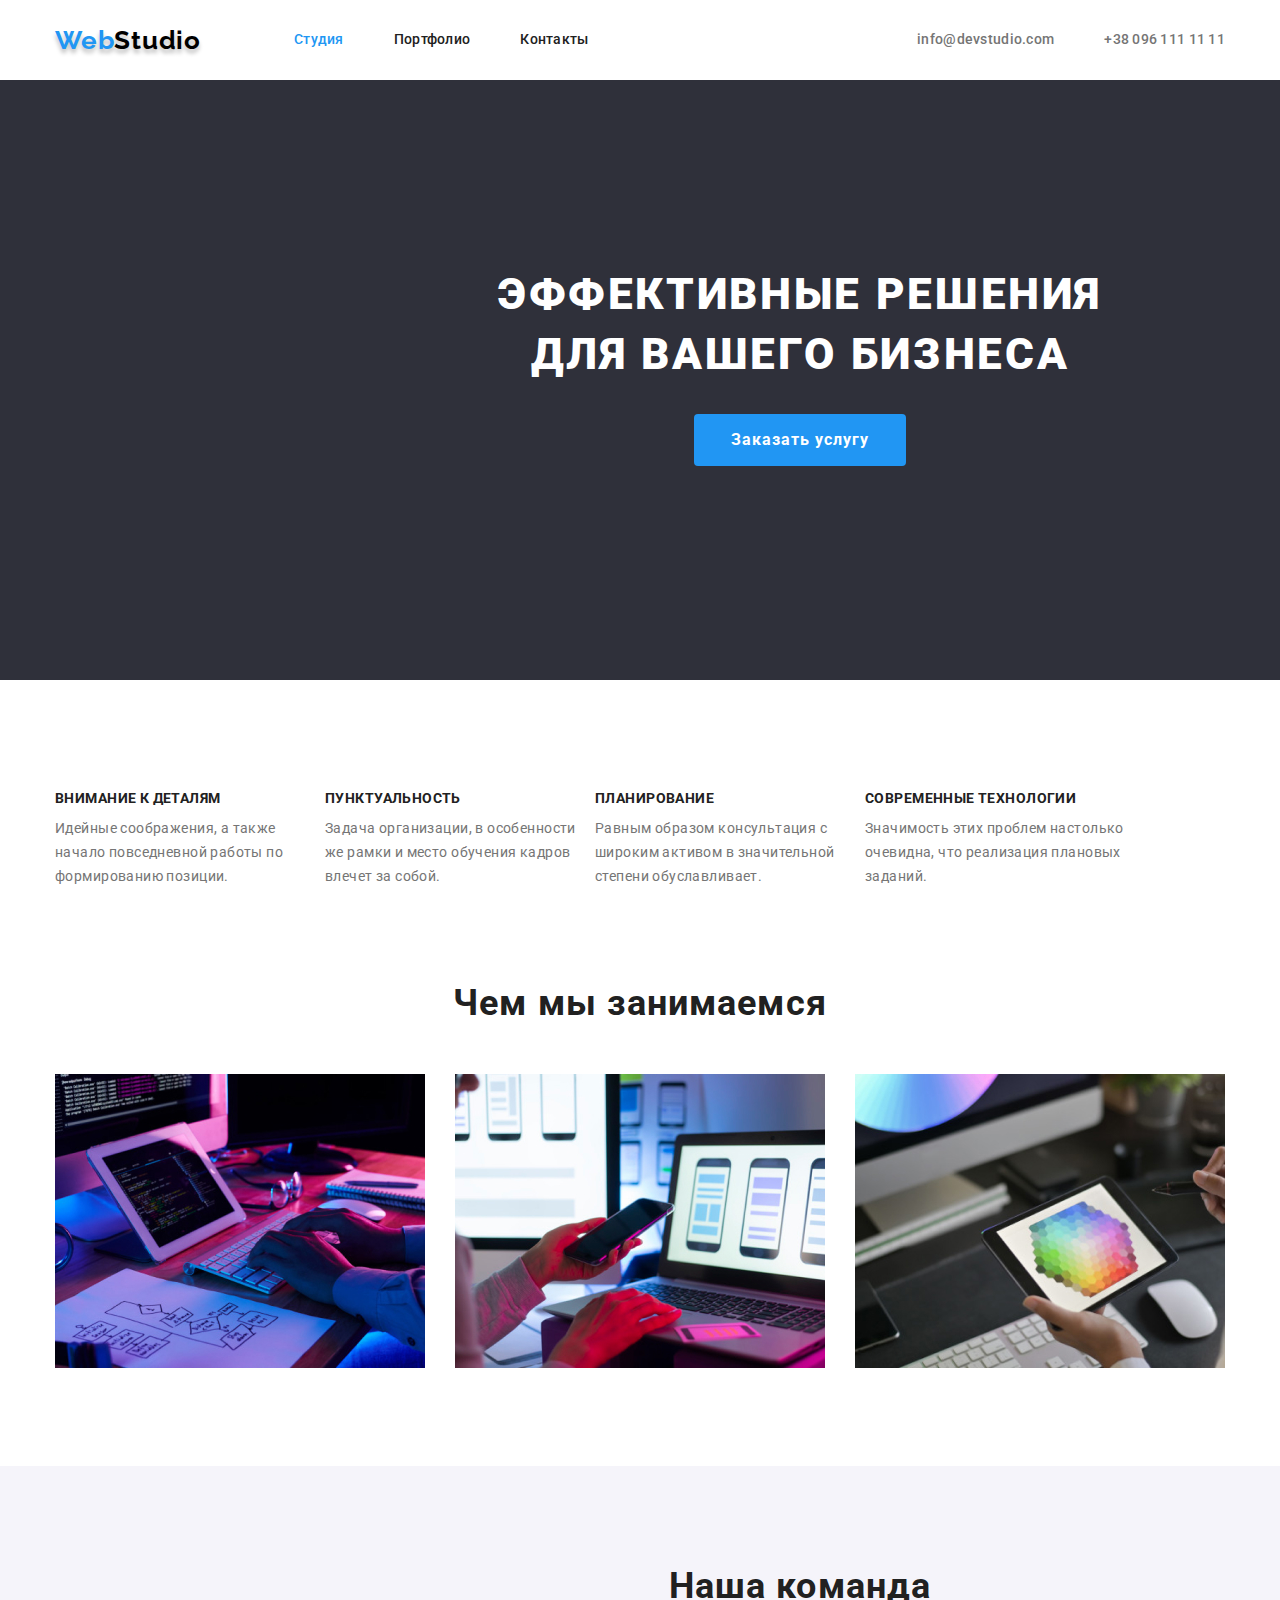
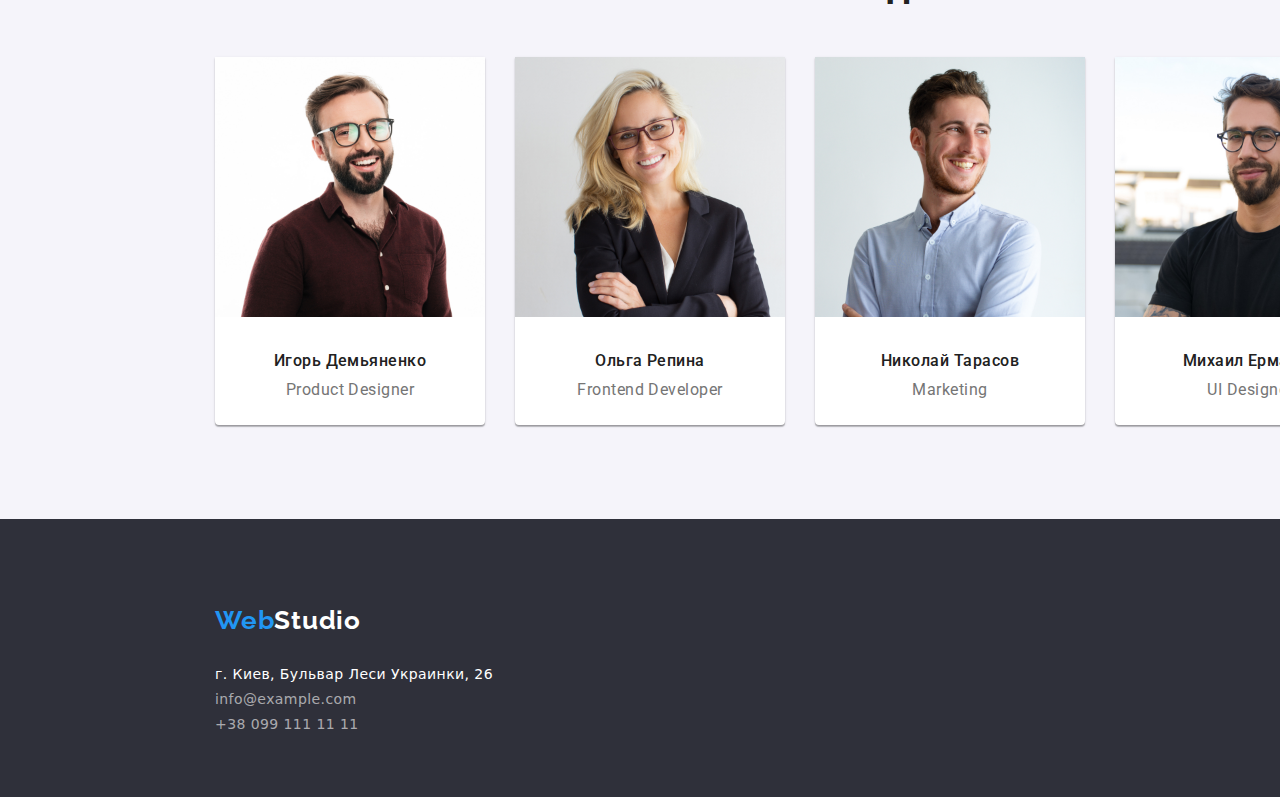
==== commit f0c9d160: "HW3 ver.3" ====
--- a/index.html
+++ b/index.html
@@ -15,138 +15,146 @@
     <link rel="stylesheet" href="./css/styles.css" />
   </head>
   <body>
-    <header class="container">
+    <header>
       <!-- Main navigation block -->
-      <nav>
-        <!--Logo links in the header-->
-        <a href="./">
-          <p class="logo">
-            <span class="logo-blue">Web</span
-            ><span class="logo-black">Studio</span>
-          </p>
-        </a>
-        <!--Navigation list links in header-->
-        <ul class="nav-block">
-          <li class="list"><a class="active-link" href="./">Студия</a></li>
-          <li class="list"><a href="./portfolio.html">Портфолио</a></li>
-          <li class="list"><a href="">Контакты</a></li>
+      <div class="container">
+        <nav>
+          <!--Logo links in the header-->
+          <a href="./">
+            <p class="logo">
+              <span class="logo-blue">Web</span
+              ><span class="logo-black">Studio</span>
+            </p>
+          </a>
+          <!--Navigation list links in header-->
+          <ul class="nav-block">
+            <li class="list"><a class="active-link" href="./">Студия</a></li>
+            <li class="list"><a href="./portfolio.html">Портфолио</a></li>
+            <li class="list"><a href="">Контакты</a></li>
+          </ul>
+        </nav>
+        <!--Contacts links list in the header-->
+        <ul class="ul-contacts">
+          <li class="list-contacts">
+            <a href="mailto:info@devstudio.com"> info@devstudio.com </a>
+          </li>
+          <li class="list-contacts">
+            <a href="tel:+380961111111"> +38 096 111 11 11 </a>
+          </li>
         </ul>
-      </nav>
-      <!--Contacts links list in the header-->
-      <ul class="ul-contacts">
-        <li class="list-contacts">
-          <a href="mailto:info@devstudio.com"> info@devstudio.com </a>
-        </li>
-        <li class="list-contacts">
-          <a href="tel:+380961111111"> +38 096 111 11 11 </a>
-        </li>
-      </ul>
+      </div>
     </header>
     <main>
       <!--Hero block div, image and section (text and button)-->
-      <div>
-        <section class="hero">
+      <section>
+        <div class="container-head hero">
           <h1>
             Эффективные решения <br />
             для вашего бизнеса
           </h1>
           <button class="hero-button">Заказать услугу</button>
-        </section>
-      </div>
+        </div>
+      </section>
       <!--Section advantage block-->
-      <section class="advantage container">
-        <ul>
-          <li>
-            <h3>Внимание к деталям</h3>
-            <p>
-              Идейные соображения, а также начало повседневной работы по
-              формированию позиции.
-            </p>
-          </li>
-          <li>
-            <h3>Пунктуальность</h3>
-            <p>
-              Задача организации, в особенности же рамки и место обучения кадров
-              влечет за собой.
-            </p>
-          </li>
-          <li>
-            <h3>Планирование</h3>
-            <p>
-              Равным образом консультация с широким активом в значительной
-              степени обуславливает.
-            </p>
-          </li>
-          <li>
-            <h3>Современные технологии</h3>
-            <p>
-              Значимость этих проблем настолько очевидна, что реализация
-              плановых заданий.
-            </p>
-          </li>
-        </ul>
+      <section>
+        <div class="advantage container">
+          <ul>
+            <li>
+              <h3>Внимание к деталям</h3>
+              <p>
+                Идейные соображения, а также начало повседневной работы по
+                формированию позиции.
+              </p>
+            </li>
+            <li>
+              <h3>Пунктуальность</h3>
+              <p>
+                Задача организации, в особенности же рамки и место обучения
+                кадров влечет за собой.
+              </p>
+            </li>
+            <li>
+              <h3>Планирование</h3>
+              <p>
+                Равным образом консультация с широким активом в значительной
+                степени обуславливает.
+              </p>
+            </li>
+            <li>
+              <h3>Современные технологии</h3>
+              <p>
+                Значимость этих проблем настолько очевидна, что реализация
+                плановых заданий.
+              </p>
+            </li>
+          </ul>
+        </div>
       </section>
       <!--What we doing block-->
-      <section class="wedo container">
-        <h2>Чем мы занимаемся</h2>
-        <ul class="wedo-img">
-          <li>
-            <a href=""
-              ><img
-                src="./images/img1.jpg"
-                width="370"
-                alt="Десктопное приложение"
-            /></a>
-          </li>
-          <li>
-            <a href=""
-              ><img
-                src="./images/img2.jpg"
-                width="370"
-                alt="Мобильное приложение"
-            /></a>
-          </li>
-          <li>
-            <a href=""
-              ><img
-                src="./images/img3.jpg"
-                width="370"
-                alt="Дизайнерское решение"
-            /></a>
-          </li>
-        </ul>
+      <section>
+        <div class="wedo container">
+          <h2>Чем мы занимаемся</h2>
+          <ul class="wedo-img">
+            <li>
+              <a href=""
+                ><img
+                  src="./images/img1.jpg"
+                  width="370"
+                  alt="Десктопное приложение"
+              /></a>
+            </li>
+            <li>
+              <a href=""
+                ><img
+                  src="./images/img2.jpg"
+                  width="370"
+                  alt="Мобильное приложение"
+              /></a>
+            </li>
+            <li>
+              <a href=""
+                ><img
+                  src="./images/img3.jpg"
+                  width="370"
+                  alt="Дизайнерское решение"
+              /></a>
+            </li>
+          </ul>
+        </div>
       </section>
       <!--Our team block-->
-      <section class="team">
-        <h2>Наша команда</h2>
-        <ul>
-          <li>
-            <img src="./images/igor1.jpg" width="270" alt="Парень" />
-            <h3>Игорь Демьяненко</h3>
-            <p>Product Designer</p>
-          </li>
-          <li>
-            <img src="./images/olga2.jpg" width="270" alt="Девушка" />
-            <h3>Ольга Репина</h3>
-            <p>Frontend Developer</p>
-          </li>
-          <li>
-            <img src="./images/nikola3.jpg" width="270" alt="Парень" />
-            <h3>Николай Тарасов</h3>
-            <p>Marketing</p>
-          </li>
-          <li>
-            <img src="./images/michael4.jpg" width="270" alt="Парень" />
-            <h3>Михаил Ермаков</h3>
-            <p>UI Designer</p>
-          </li>
-        </ul>
+      <section>
+        <div class="team container-head">
+          <h2>Наша команда</h2>
+          <ul>
+            <li>
+              <img src="./images/igor1.jpg" width="270" alt="Парень" />
+              <h3>Игорь Демьяненко</h3>
+              <p>Product Designer</p>
+            </li>
+            <li>
+              <img src="./images/olga2.jpg" width="270" alt="Девушка" />
+              <h3>Ольга Репина</h3>
+              <p>Frontend Developer</p>
+            </li>
+            <li>
+              <img src="./images/nikola3.jpg" width="270" alt="Парень" />
+              <h3>Николай Тарасов</h3>
+              <p>Marketing</p>
+            </li>
+            <li>
+              <img src="./images/michael4.jpg" width="270" alt="Парень" />
+              <h3>Михаил Ермаков</h3>
+              <p>UI Designer</p>
+            </li>
+          </ul>
+        </div>
       </section>
       <!--Footer area - down page-->
     </main>
     <footer>
       <!--Logo links in the header-->
-      <div>
+      <div class="container-head down-page">
         <a href="./">
           <p class="logodown">
             <span class="logo-blue">Web</span
--- a/css/styles.css
+++ b/css/styles.css
@@ -15,8 +15,7 @@
   --footer-header-background: #2f303a;
   --our-team-background: #f5f4fa;
 }
-header {
-  display: flex;
+header > div {
   align-items: center;
 
   background-color: var(--Logo-white-color);
@@ -53,14 +52,6 @@
   letter-spacing: 0.03em;
 }
 footer {
-  display: flex;
-  box-sizing: content-box;
-  max-width: 1200px;
-  min-height: 252px;
-  padding-left: 200px;
-  padding-right: 200px;
-  margin-left: auto;
-  margin-right: auto;
   background-color: var(--footer-header-background);
 }
 address {
@@ -116,6 +107,7 @@
 }
 /*Загальні параметри контейнера для макета*/
 .container {
+  display: flex;
   width: 1200px;
   padding-left: 15px;
   padding-right: 15px;
@@ -123,12 +115,26 @@
   margin-right: auto;
 }
 .container-head {
+  display: flex;
   box-sizing: content-box;
-  width: 1200px;
-  padding-left: 200px;
-  paddin-right: 200px;
+  align-items: center;
+  width: 1170px;
+  padding-left: 215px;
+  padding-right: 215px;
   margin-left: auto;
   margin-right: auto;
+}
+header > div {
+  align-items: center;
+  max-height: 80px;
+
+  background-color: var(--Logo-white-color);
+  font-family: Roboto;
+  font-style: normal;
+  font-weight: 500;
+  font-size: 14px;
+  line-height: 1.14;
+  letter-spacing: 0.02em;
 }
 .list > a {
   color: var(--h2-text-color);
@@ -164,16 +170,12 @@
 /* Оформлення ГЕРОЯ*/
 .hero {
   display: flex;
-  box-sizing: content-box;
   flex-direction: column;
   justify-content: center;
   align-items: center;
-  width: 1200px;
-  height: 600px;
-  padding-left: 200px;
-  padding-right: 200px;
-  margin-right: auto;
-  margin-left: auto;
+  padding-top: 184px;
+  padding-bottom: 184px;
+  /*height: 600px;*/
   background-color: var(--footer-header-background);
   font-family: Roboto;
 }
@@ -215,10 +217,12 @@
   letter-spacing: 0.06em;
 }
 /*Оформлення ПЕРЕВАГИ*/
+.advantage {
+  margin-top: 94px;
+}
 .advantage h3 {
   margin-top: 0;
   margin-bottom: 10px;
-
   color: var(--h2-text-color);
   font-style: normal;
   font-weight: bold;
@@ -240,7 +244,6 @@
 }
 .advantage ul {
   display: flex;
-  margin-top: 94px;
   margin-bottom: 0;
   justify-content: space-between;
 }
@@ -266,19 +269,13 @@
 }
 /* Оформлення Наша Команда*/
 .team {
-  display: flex;
-  box-sizing: content-box;
   flex-direction: column;
-  margin-left: auto;
-  margin-right: auto;
   justify-content: center;
   align-items: center;
   margin-top: 94px;
-  max-width: 1200px;
-  max-height: 648px;
-  padding-left: 200px;
-  padding-right: 200px;
-
+  padding-top: 99px;
+  padding-bottom: 47px;
+  /*max-height: 648px;*/
   background-color: var(--our-team-background);
   font-style: normal;
   font-weight: 500;
@@ -288,7 +285,6 @@
   letter-spacing: 0.03em;
 }
 .team > h2 {
-  margin-top: 94px;
   font-style: normal;
   font-weight: bold;
   font-size: 36px;
@@ -298,8 +294,10 @@
 }
 .team > ul {
   display: flex;
-  margin-top: 50px;
-  margin-bottom: 96px;
+  padding-top: 50px;
+  padding-bottom: 47px;
+  margin-bottom: 0px;
+  margin-top: 0px;
   margin-left: auto;
   margin-right: auto;
   justify-content: space-between;
@@ -317,7 +315,9 @@
   margin-right: 30px;
 }
 .team h3 {
-  margin-top: 30px;
+  padding-top: 30px;
+  padding-bottom: 5px;
+  margin-top: 0px;
   margin-bottom: 0px;
   color: var(--h2-text-color);
   font-style: normal;
@@ -328,7 +328,11 @@
   letter-spacing: 0.03em;
 }
 .team p {
-  margin-top: 10px;
+  box-sizing: border-box;
+  padding-top: 5px;
+  padding-bottom: 30px;
+  margin-top: 0px;
+  margin-bottom: 0px;
   color: var(--p-text-color);
   font-style: normal;
   font-weight: normal;
@@ -338,14 +342,16 @@
   letter-spacing: 0.03em;
 }
 /*Елементи підвалу*/
+.down-page {
+  flex-direction: column;
+  align-items: flex-start;
+}
 footer > a > p {
   margin-top: 0;
 }
 footer > div {
-  display: flex;
-  flex-direction: column;
-  margin-top: 60px;
-  margin-left: 15px;
+  padding-top: 60px;
+  padding-bottom: 60px;
 }
 .adr span {
   margin-bottom: 9px;
@@ -420,6 +426,10 @@
 .no-display {
   display: none;
 }
+.zero {
+  margin-bottom: 0px;
+  margin-top: 0px;
+}
 .search-menu {
   display: flex;
   justify-content: center;
@@ -430,7 +440,6 @@
   margin-right: 8px;
 }
 .portfolio-content {
-  display: flex;
   flex-direction: column;
   justify-content: center;
 }
@@ -439,11 +448,14 @@
   flex-wrap: wrap;
   justify-content: center;
   margin-top: 0px;
+  margin-bottom: 0px;
 }
 .portfolio-projects > li {
   box-sizing: border-box;
   max-width: 370px;
   max-height: 404px;
+  margin-top: 0px;
+  margin-bottom: 0px;
   border-style: solid;
   border-width: 1px;
   border-color: #eeeeee;
@@ -458,10 +470,15 @@
   margin-right: 30px;
 }
 .portfolio-projects > li > a > h2 {
+  box-sizing: border-box;
   margin-left: 24px;
-  margin-top: 20px;
+  padding-top: 20px;
 }
 .portfolio-projects > li > a > p {
+  box-sizing: border-box;
   margin-left: 24px;
-  margin-top: 4px;
-}
+  margin-top: 0px;
+  margin-bottom: 0px;
+  padding-top: 4px;
+  padding-bottom: 20px;
+}
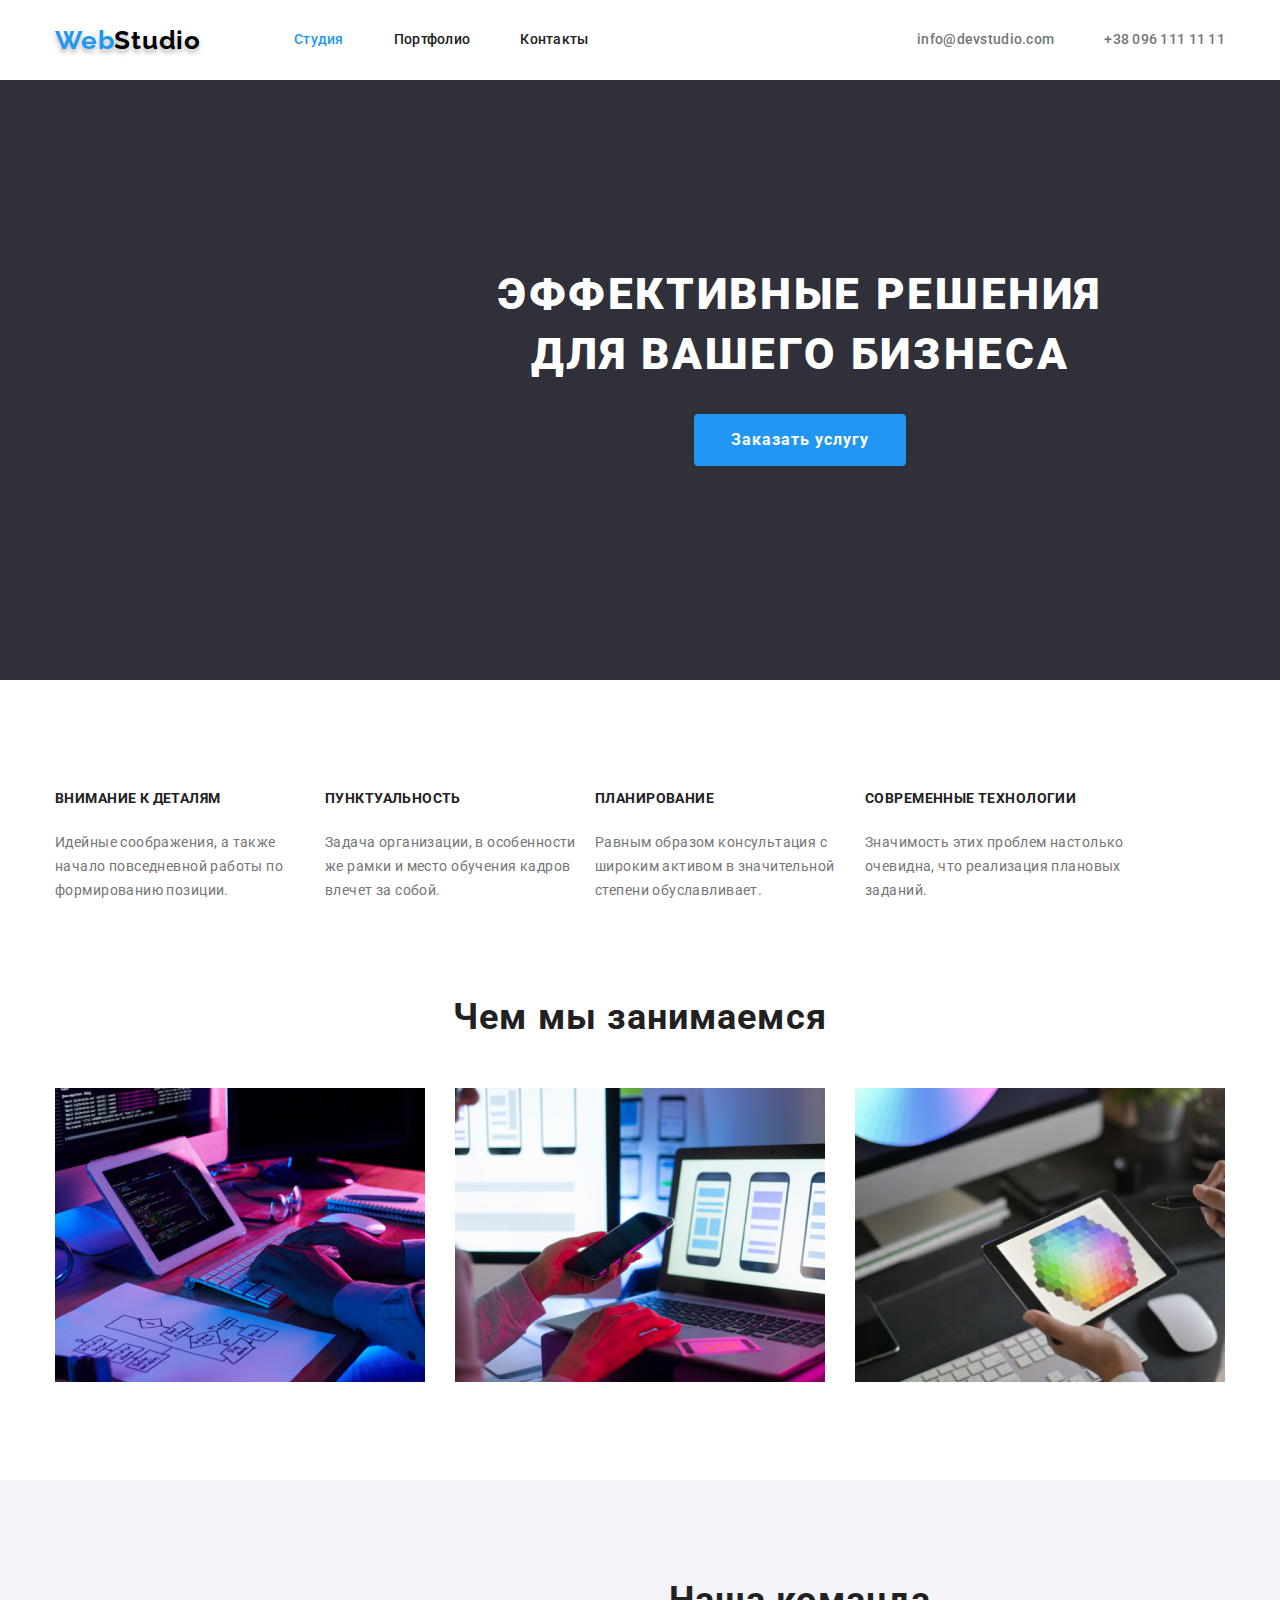
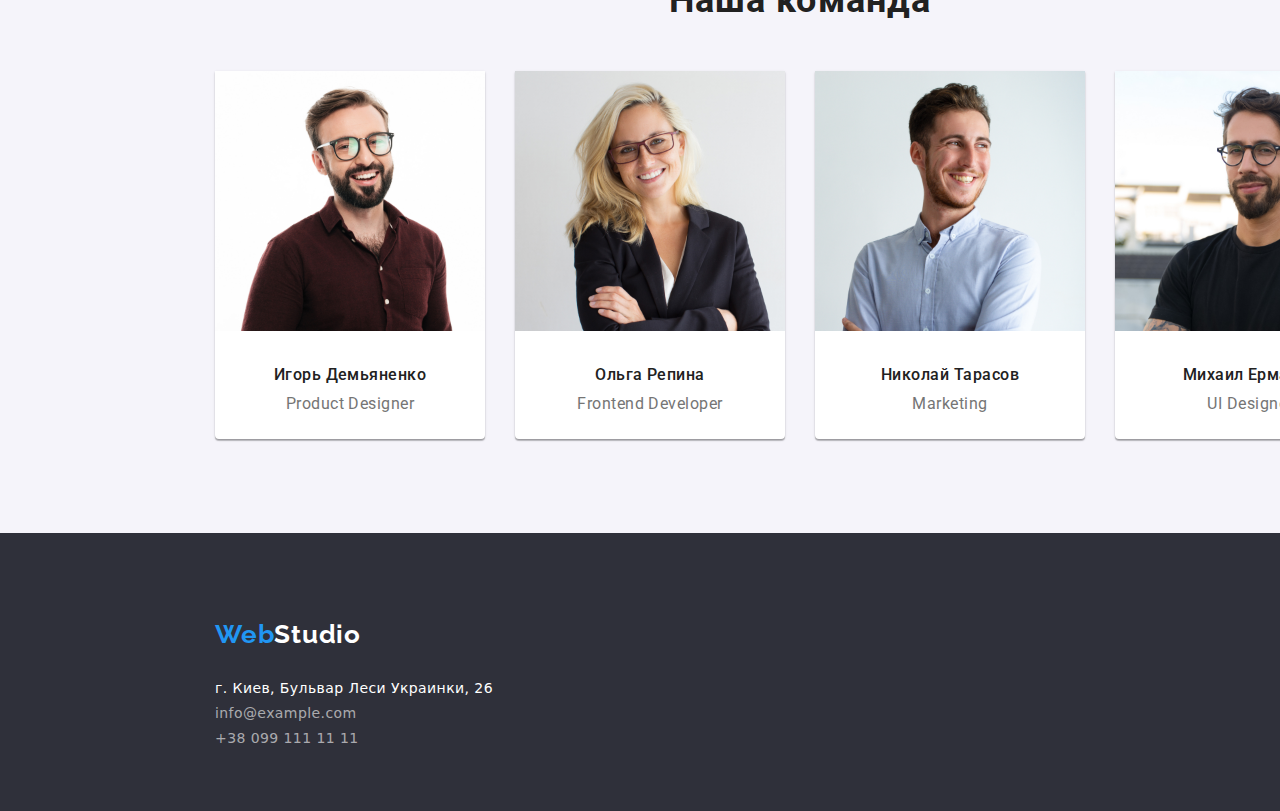
==== commit d0fbde4e: "HW3 ver3.3" ====
--- a/index.html
+++ b/index.html
@@ -46,7 +46,7 @@
     </header>
     <main>
       <!--Hero block div, image and section (text and button)-->
-      <section>
+      <section class="hero-section">
         <div class="container-head hero">
           <h1>
             Эффективные решения <br />
@@ -56,8 +56,8 @@
         </div>
       </section>
       <!--Section advantage block-->
-      <section>
-        <div class="advantage container">
+      <section class="advantage">
+        <div class="container">
           <ul>
             <li>
               <h3>Внимание к деталям</h3>
@@ -91,7 +91,7 @@
         </div>
       </section>
       <!--What we doing block-->
-      <section>
+      <section class="section-wedo">
         <div class="wedo container">
           <h2>Чем мы занимаемся</h2>
           <ul class="wedo-img">
--- a/css/styles.css
+++ b/css/styles.css
@@ -175,9 +175,10 @@
   align-items: center;
   padding-top: 184px;
   padding-bottom: 184px;
-  /*height: 600px;*/
   background-color: var(--footer-header-background);
   font-family: Roboto;
+}
+.hero-section {
 }
 .hero > h1 {
   color: var(--Logo-white-color);
@@ -218,11 +219,11 @@
 }
 /*Оформлення ПЕРЕВАГИ*/
 .advantage {
-  margin-top: 94px;
+  padding-top: 94px;
 }
 .advantage h3 {
   margin-top: 0;
-  margin-bottom: 10px;
+  padding-bottom: 10px;
   color: var(--h2-text-color);
   font-style: normal;
   font-weight: bold;
@@ -248,13 +249,16 @@
   justify-content: space-between;
 }
 /* Оформлення ЧИМ МИ ЗАЙМАЄМОСЯ */
+.section-wedo {
+  padding-top: 94px;
+  padding-bottom: 94px;
+}
 .wedo {
   flex-direction: column;
   margin-bottom: 0px;
 }
 .wedo > h2 {
   text-align: center;
-  margin-top: 94px;
   margin-bottom: 0px;
 }
 .wedo-img a {
@@ -272,10 +276,9 @@
   flex-direction: column;
   justify-content: center;
   align-items: center;
-  margin-top: 94px;
   padding-top: 99px;
   padding-bottom: 47px;
-  /*max-height: 648px;*/
+
   background-color: var(--our-team-background);
   font-style: normal;
   font-weight: 500;
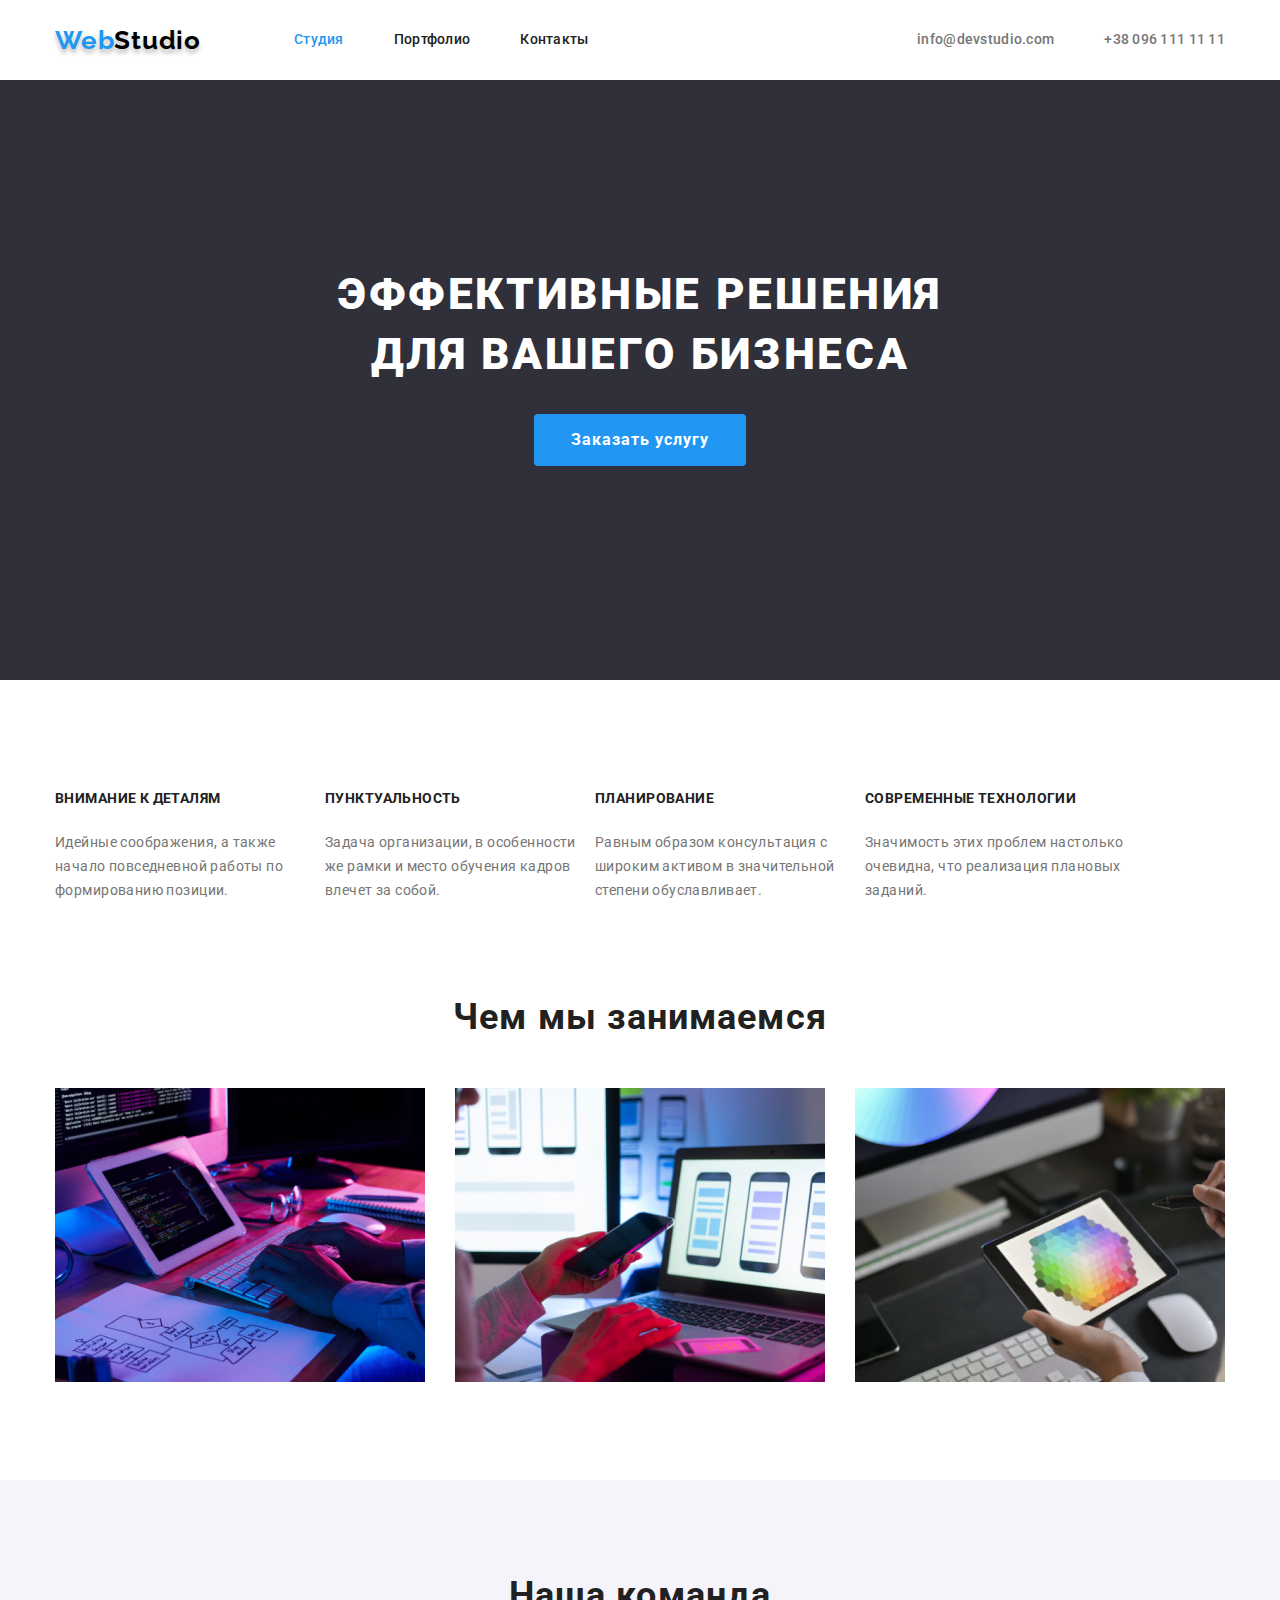
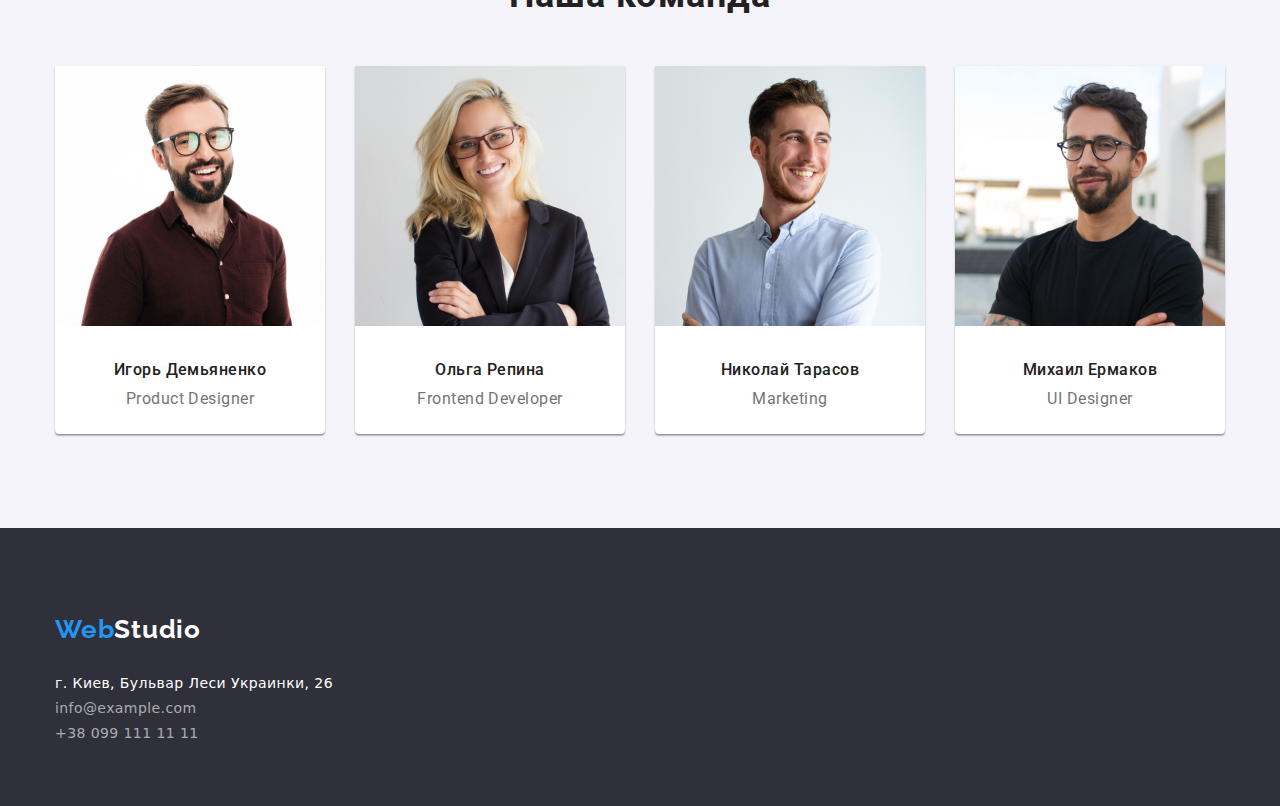
==== commit 75308924: "HW3 ver5" ====
--- a/index.html
+++ b/index.html
@@ -47,7 +47,7 @@
     <main>
       <!--Hero block div, image and section (text and button)-->
       <section class="hero-section">
-        <div class="container-head hero">
+        <div class="container hero">
           <h1>
             Эффективные решения <br />
             для вашего бизнеса
@@ -123,8 +123,8 @@
         </div>
       </section>
       <!--Our team block-->
-      <section>
-        <div class="team container-head">
+      <section class="team-section">
+        <div class="team container">
           <h2>Наша команда</h2>
           <ul>
             <li>
@@ -154,7 +154,7 @@
     </main>
     <footer>
       <!--Logo links in the header-->
-      <div class="container-head down-page">
+      <div class="container down-page">
         <a href="./">
           <p class="logodown">
             <span class="logo-blue">Web</span
--- a/css/styles.css
+++ b/css/styles.css
@@ -51,16 +51,6 @@
   line-height: 42px;
   letter-spacing: 0.03em;
 }
-footer {
-  background-color: var(--footer-header-background);
-}
-address {
-  font-style: normal;
-  font-weight: normal;
-  font-size: 14px;
-  line-height: 24px;
-  letter-spacing: 0.03em;
-}
 /*Logo style*/
 nav > a {
   display: block;
@@ -114,16 +104,6 @@
   margin-left: auto;
   margin-right: auto;
 }
-.container-head {
-  display: flex;
-  box-sizing: content-box;
-  align-items: center;
-  width: 1170px;
-  padding-left: 215px;
-  padding-right: 215px;
-  margin-left: auto;
-  margin-right: auto;
-}
 header > div {
   align-items: center;
   max-height: 80px;
@@ -173,12 +153,13 @@
   flex-direction: column;
   justify-content: center;
   align-items: center;
+
+  font-family: Roboto;
+}
+.hero-section {
   padding-top: 184px;
   padding-bottom: 184px;
   background-color: var(--footer-header-background);
-  font-family: Roboto;
-}
-.hero-section {
 }
 .hero > h1 {
   color: var(--Logo-white-color);
@@ -272,14 +253,16 @@
   margin-bottom: 0px;
 }
 /* Оформлення Наша Команда*/
+.team-section {
+  padding-top: 94px;
+  padding-bottom: 94px;
+  background-color: var(--our-team-background);
+}
 .team {
   flex-direction: column;
   justify-content: center;
   align-items: center;
-  padding-top: 99px;
-  padding-bottom: 47px;
-
-  background-color: var(--our-team-background);
+
   font-style: normal;
   font-weight: 500;
   font-size: 16px;
@@ -288,6 +271,7 @@
   letter-spacing: 0.03em;
 }
 .team > h2 {
+  margin-bottom: 50px;
   font-style: normal;
   font-weight: bold;
   font-size: 36px;
@@ -297,8 +281,6 @@
 }
 .team > ul {
   display: flex;
-  padding-top: 50px;
-  padding-bottom: 47px;
   margin-bottom: 0px;
   margin-top: 0px;
   margin-left: auto;
@@ -319,9 +301,8 @@
 }
 .team h3 {
   padding-top: 30px;
-  padding-bottom: 5px;
-  margin-top: 0px;
-  margin-bottom: 0px;
+  margin-bottom: 10px;
+  margin-top: 0px;
   color: var(--h2-text-color);
   font-style: normal;
   font-weight: 500;
@@ -332,7 +313,6 @@
 }
 .team p {
   box-sizing: border-box;
-  padding-top: 5px;
   padding-bottom: 30px;
   margin-top: 0px;
   margin-bottom: 0px;
@@ -345,6 +325,18 @@
   letter-spacing: 0.03em;
 }
 /*Елементи підвалу*/
+footer {
+  padding-top: 60px;
+  padding-bottom: 60px;
+  background-color: var(--footer-header-background);
+}
+address {
+  font-style: normal;
+  font-weight: normal;
+  font-size: 14px;
+  line-height: 24px;
+  letter-spacing: 0.03em;
+}
 .down-page {
   flex-direction: column;
   align-items: flex-start;
@@ -352,10 +344,7 @@
 footer > a > p {
   margin-top: 0;
 }
-footer > div {
-  padding-top: 60px;
-  padding-bottom: 60px;
-}
+
 .adr span {
   margin-bottom: 9px;
   color: var(--Logo-white-color);
@@ -442,6 +431,10 @@
 .search-menu > li:not(:last-child) {
   margin-right: 8px;
 }
+.portfolio-section {
+  margin-top: 0px;
+  margin-bottom: 101px;
+}
 .portfolio-content {
   flex-direction: column;
   justify-content: center;
@@ -466,15 +459,13 @@
 .portfolio-projects > li:not(:nth-last-child(-n + 3)) {
   margin-bottom: 30px;
 }
-.portfolio-projects > li:nth-last-child(-n + 3) {
-  margin-bottom: 101px;
-}
 .portfolio-projects > li:not(:nth-child(3n + 0)) {
   margin-right: 30px;
 }
 .portfolio-projects > li > a > h2 {
   box-sizing: border-box;
   margin-left: 24px;
+  margin-bottom: 4px;
   padding-top: 20px;
 }
 .portfolio-projects > li > a > p {
@@ -482,6 +473,5 @@
   margin-left: 24px;
   margin-top: 0px;
   margin-bottom: 0px;
-  padding-top: 4px;
   padding-bottom: 20px;
 }
